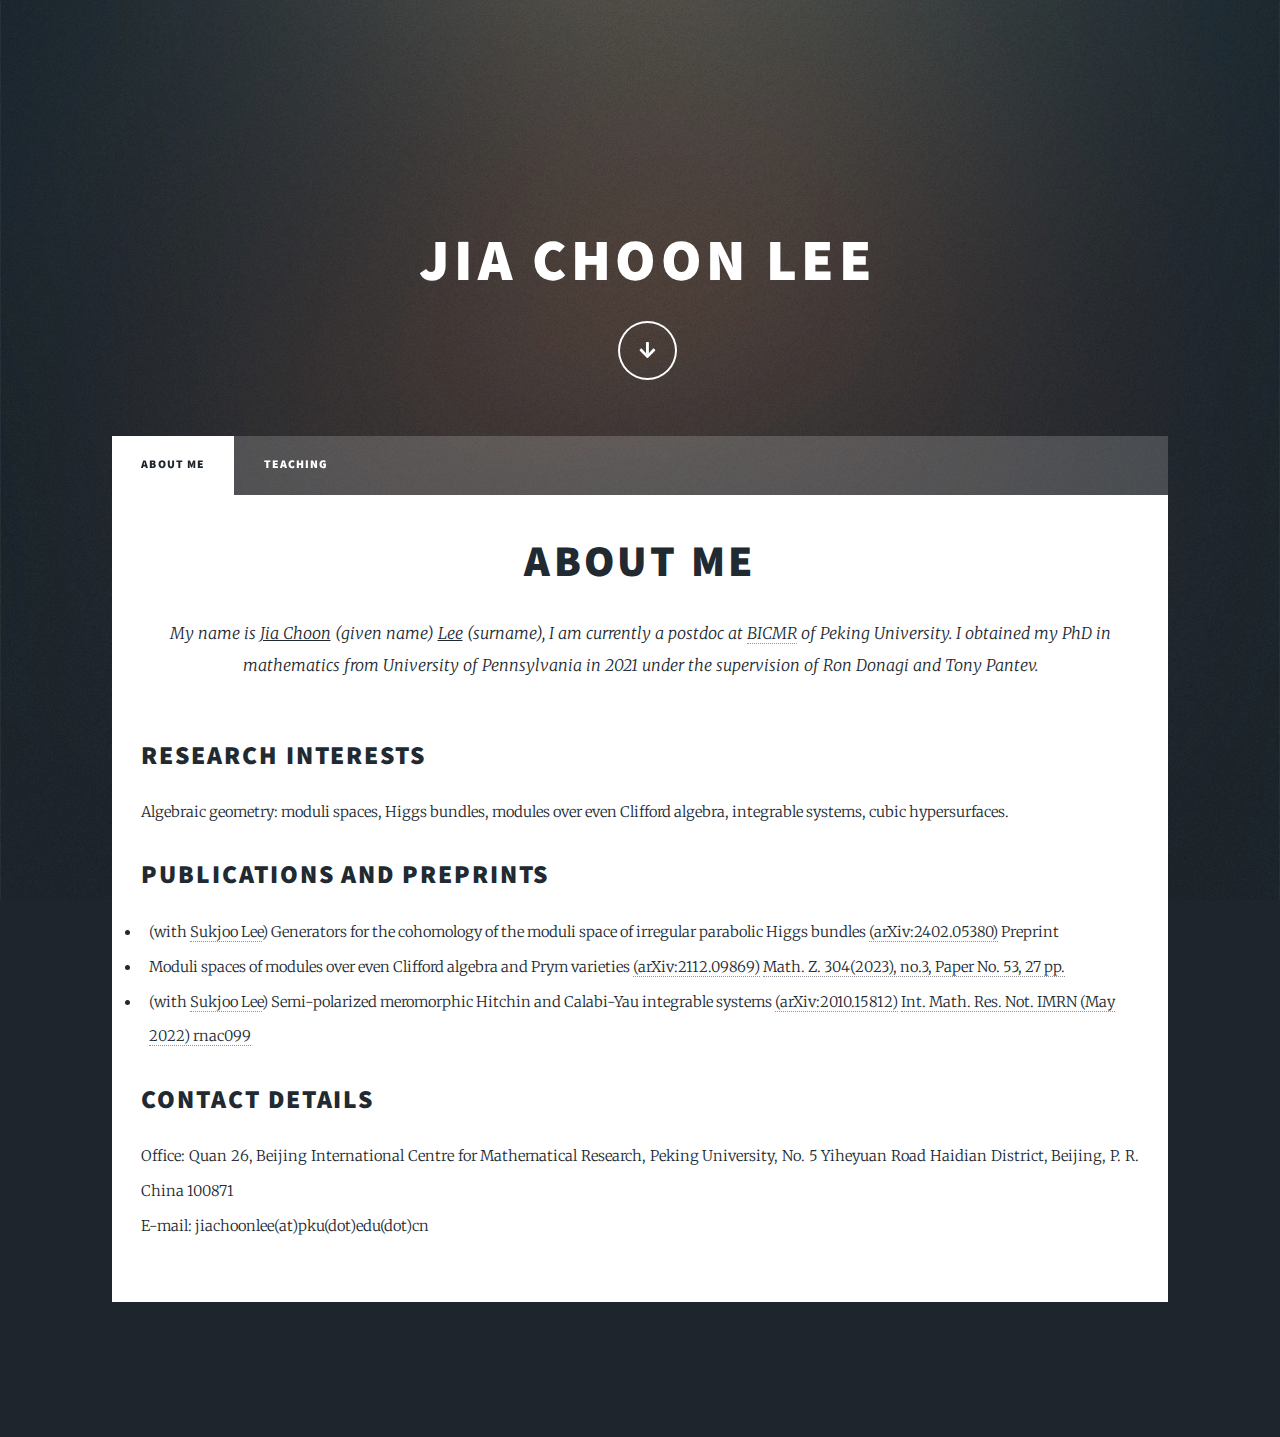
==== index.html @ 82afd606 "Update index.html" ====
<!DOCTYPE HTML>
<!--
	Massively by HTML5 UP
	html5up.net | @ajlkn
	Free for personal and commercial use under the CCA 3.0 license (html5up.net/license)
-->
<html>
	<head>
		<title>Jia Choon Lee</title>
		<meta charset="utf-8" />
		<meta name="viewport" content="width=device-width, initial-scale=1, user-scalable=no" />
		<link rel="stylesheet" href="assets/css/main.css" />
		<noscript><link rel="stylesheet" href="assets/css/noscript.css" /></noscript>
	</head>
	<body class="is-preload">

		<!-- Wrapper -->
			<div id="wrapper" class="fade-in">

				<!-- Intro -->
					<div id="intro">
						<h1>
						Jia Choon Lee</h1>
						
						<ul class="actions">
							<li><a href="#header" class="button icon solid solo fa-arrow-down scrolly">Continue</a></li>
						</ul>
					</div>

		

				<!-- Nav -->
					<nav id="nav">
						<ul class="links">
							<li class="active"><a href="index.html">About Me</a></li>
							<li><a href="teaching.html">Teaching</a></li>
							
						<!-- 
						
						</ul>
						<ul class="icons">
							<li><a href="#" class="icon brands fa-twitter"><span class="label">Twitter</span></a></li>
							<li><a href="#" class="icon brands fa-facebook-f"><span class="label">Facebook</span></a></li>
							<li><a href="#" class="icon brands fa-instagram"><span class="label">Instagram</span></a></li>
							<li><a href="#" class="icon brands fa-github"><span class="label">GitHub</span></a></li>
						</ul>
					-->
					</nav>

				<!-- Main -->
					<div id="main">

						<!-- Post -->
						<section class="post">
							<header class="major">
								<h1>About Me<br />
								</h1>
								<p>My name is <u>Jia Choon</u> (given name) <u>Lee</u> (surname), I am currently a postdoc at <a href="https://bicmr.pku.edu.cn" target="_blank">BICMR</a> of Peking University.
									 I obtained my PhD in mathematics from University of Pennsylvania in 2021 under the supervision of Ron Donagi and Tony Pantev. 
									
									</p>
							
								</header>

                <!-- Text stuff -->
                <h2>Research Interests</h2>
                <p>Algebraic geometry: moduli spaces, Higgs bundles, modules over even Clifford algebra, integrable systems, cubic hypersurfaces. </p> 


				<!-- Lists -->
				<h2>Publications and preprints </h2>
				<div class="row">
				<ul>
				<li>(with <a href="https://sites.google.com/view/sukjoolee/home?authuser=0" target="_blank">Sukjoo Lee</a>) Generators for the cohomology of the moduli space of irregular parabolic Higgs bundles <a href="https://arxiv.org/abs/2402.05380" target="_blank">(arXiv:2402.05380)</a> Preprint </li>
				<li>Moduli spaces of modules over even Clifford algebra and Prym varieties <a href="https://arxiv.org/abs/2112.09869" target="_blank">(arXiv:2112.09869)</a> <a href="https://link.springer.com/article/10.1007/s00209-023-03310-w"target="_blank"> Math. Z. 304(2023), no.3, Paper No. 53, 27 pp.</a></li>
				<li>(with <a href="https://sites.google.com/view/sukjoolee/home?authuser=0" target="_blank">Sukjoo Lee</a>) Semi-polarized meromorphic Hitchin and Calabi-Yau integrable systems <a href="https://arxiv.org/abs/2010.15812" target="_blank">(arXiv:2010.15812)</a> <a href="https://academic.oup.com/imrn/advance-article/doi/10.1093/imrn/rnac099/6585761?login=false" target="_blank">Int. Math. Res. Not. IMRN (May 2022) rnac099</a></li>
               
				</ul>											
				
				<!-- Text stuff -->
                <h2>Contact Details</h2>
				<p>
				Office: Quan 26, Beijing International Centre for Mathematical Research, Peking University, No. 5 Yiheyuan Road Haidian District, Beijing, P. R. China 100871
				<br>E-mail: jiachoonlee(at)pku(dot)edu(dot)cn
			</p>
				
									
				               
			
        
						

				</section>

		</div>

				
				<!-- Copyright -->
					<div id="copyright">
						<ul><li></li>
					</div>

			</div>				
		

		<!-- Scripts -->
			<script src="assets/js/jquery.min.js"></script>
			<script src="assets/js/jquery.scrollex.min.js"></script>
			<script src="assets/js/jquery.scrolly.min.js"></script>
			<script src="assets/js/browser.min.js"></script>
			<script src="assets/js/breakpoints.min.js"></script>
			<script src="assets/js/util.js"></script>
			<script src="assets/js/main.js"></script>

	</body>
</html>
---- assets/css/main.css ----
@import url(fontawesome-all.min.css);
@import url("https://fonts.googleapis.com/css?family=Merriweather:300,700,300italic,700italic|Source+Sans+Pro:900");

/*
	Massively by HTML5 UP
	html5up.net | @ajlkn
	Free for personal and commercial use under the CCA 3.0 license (html5up.net/license)
*/

html, body, div, span, applet, object,
iframe, h1, h2, h3, h4, h5, h6, p, blockquote,
pre, a, abbr, acronym, address, big, cite,
code, del, dfn, em, img, ins, kbd, q, s, samp,
small, strike, strong, sub, sup, tt, var, b,
u, i, center, dl, dt, dd, ol, ul, li, fieldset,
form, label, legend, table, caption, tbody,
tfoot, thead, tr, th, td, article, aside,
canvas, details, embed, figure, figcaption,
footer, header, hgroup, menu, nav, output, ruby,
section, summary, time, mark, audio, video {
	margin: 0;
	padding: 0;
	border: 0;
	font-size: 100%;
	font: inherit;
	vertical-align: baseline;}

article, aside, details, figcaption, figure,
footer, header, hgroup, menu, nav, section {
	display: block;}

body {
	line-height: 1;
}

ol, ul {
	list-style: none;
}

blockquote, q {
	quotes: none;
}

	blockquote:before, blockquote:after, q:before, q:after {
		content: '';
		content: none;
	}

table {
	border-collapse: collapse;
	border-spacing: 0;
}

body {
	-webkit-text-size-adjust: none;
}

mark {
	background-color: transparent;
	color: inherit;
}

input::-moz-focus-inner {
	border: 0;
	padding: 0;
}

input, select, textarea {
	-moz-appearance: none;
	-webkit-appearance: none;
	-ms-appearance: none;
	appearance: none;
}

/* Basic */

	@-ms-viewport {
		width: device-width;
	}

	body {
		-ms-overflow-style: scrollbar;
	}

	@media screen and (max-width: 480px) {

		html, body {
			min-width: 320px;
		}

	}

	html {
		box-sizing: border-box;
	}

	*, *:before, *:after {
		box-sizing: inherit;
	}

	body {
		background-color: #1e252d;
	}

		body.is-preload *, body.is-preload *:before, body.is-preload *:after {
			-moz-animation: none !important;
			-webkit-animation: none !important;
			-ms-animation: none !important;
			animation: none !important;
			-moz-transition: none !important;
			-webkit-transition: none !important;
			-ms-transition: none !important;
			transition: none !important;
		}

/* Type */

	html {
		font-size: 16pt;
	}

		@media screen and (max-width: 1680px) {

			html {
				font-size: 12pt;
			}

		}

		@media screen and (max-width: 1280px) {

			html {
				font-size: 11pt;
			}

		}

		@media screen and (max-width: 360px) {

			html {
				font-size: 10pt;
			}

		}

	body {
		color: #212931;
	}

	body, input, select, textarea {
		font-family: "Merriweather", Georgia, serif;
		font-weight: 300;
		font-size: 1rem;
		line-height: 2.375;
	}

	a {
		-moz-transition: color 0.2s ease-in-out, background-color 0.2s ease-in-out, border-color 0.2s ease-in-out, box-shadow 0.2s ease-in-out;
		-webkit-transition: color 0.2s ease-in-out, background-color 0.2s ease-in-out, border-color 0.2s ease-in-out, box-shadow 0.2s ease-in-out;
		-ms-transition: color 0.2s ease-in-out, background-color 0.2s ease-in-out, border-color 0.2s ease-in-out, box-shadow 0.2s ease-in-out;
		transition: color 0.2s ease-in-out, background-color 0.2s ease-in-out, border-color 0.2s ease-in-out, box-shadow 0.2s ease-in-out;
		border-bottom: dotted 1px;
		text-decoration: none;
	}

		a:hover {
			border-bottom-color: transparent;
		}

	strong, b {
		font-weight: 600;
	}

	em, i {
		font-style: italic;
	}

	p {
		text-align: justify;
		margin: 0 0 2rem 0;
	}

	h1, h2, h3, h4, h5, h6 {
		font-family: "Source Sans Pro", Helvetica, sans-serif;
		font-weight: 900;
		line-height: 1.5;
		letter-spacing: 0.075em;
		text-transform: uppercase;
		margin: 0 0 1rem 0;
	}

		h1 a, h2 a, h3 a, h4 a, h5 a, h6 a {
			border-bottom: 0;
			color: inherit;
			text-decoration: none;
		}

	h1 {
		font-size: 3rem;
		line-height: 1.1;
		margin: 0 0 2rem 0;
	}

	h2 {
		font-size: 1.75rem;
		line-height: 1.3;
		margin: 0 0 1.5rem 0;
	}

	h3 {
		font-size: 1.25rem;
		margin: 0 0 1.5rem 0;
	}

	h4 {
		font-size: 1rem;
	}

	h5 {
		font-size: 0.9rem;
	}

	h6 {
		font-size: 0.8rem;
	}

	sub {
		font-size: 0.8rem;
		position: relative;
		top: 0.5rem;
	}

	sup {
		font-size: 0.8rem;
		position: relative;
		top: -0.5rem;
	}

	blockquote {
		border-left: solid 4px;
		font-style: italic;
		margin: 0 0 2rem 0;
		padding: 0.5rem 0 0.5rem 2rem;
	}

	code {
		border: solid 2px;
		font-family: "Courier New", monospace;
		font-size: 0.9rem;
		margin: 0 0.25rem;
		padding: 0.25rem 0.65rem;
	}

	pre {
		-webkit-overflow-scrolling: touch;
		font-family: "Courier New", monospace;
		font-size: 0.9rem;
		margin: 0 0 2rem 0;
	}

		pre code {
			display: block;
			line-height: 1.75;
			padding: 1rem 1.5rem;
			overflow-x: auto;
		}

	hr {
		border: 0;
		border-bottom: solid 2px;
		margin: 3rem 0;
	}

		hr.major {
			margin: 5rem 0;
		}

	.align-left {
		text-align: left;
	}

	.align-center {
		text-align: center;
	}

	.align-right {
		text-align: right;
	}

	input, select, textarea {
		color: #212931;
	}

	a {
		color: #212931;
		border-bottom-color: rgba(33, 41, 49, 0.5);
	}

		a:hover {
			border-bottom-color: transparent;
			color: #18bfef !important;
		}

	strong, b {
		color: #212931;
	}

	h1, h2, h3, h4, h5, h6 {
		color: #212931;
	}

	blockquote {
		border-left-color: #eeeeee;
	}

	code {
		background: rgba(220, 220, 220, 0.25);
		border-color: #eeeeee;
	}

	hr {
		border-bottom-color: #eeeeee;
	}

/* Row */

	.row {
		display: flex;
		flex-wrap: wrap;
		box-sizing: border-box;
		align-items: stretch;
	}

		.row > * {
			box-sizing: border-box;
		}

		.row.gtr-uniform > * > :last-child {
			margin-bottom: 0;
		}

		.row.aln-left {
			justify-content: flex-start;
		}

		.row.aln-center {
			justify-content: center;
		}

		.row.aln-right {
			justify-content: flex-end;
		}

		.row.aln-top {
			align-items: flex-start;
		}

		.row.aln-middle {
			align-items: center;
		}

		.row.aln-bottom {
			align-items: flex-end;
		}

		.row > .imp {
			order: -1;
		}

		.row > .col-1 {
			width: 8.33333%;
		}

		.row > .off-1 {
			margin-left: 8.33333%;
		}

		.row > .col-2 {
			width: 16.66667%;
		}

		.row > .off-2 {
			margin-left: 16.66667%;
		}

		.row > .col-3 {
			width: 25%;
		}

		.row > .off-3 {
			margin-left: 25%;
		}

		.row > .col-4 {
			width: 33.33333%;
		}

		.row > .off-4 {
			margin-left: 33.33333%;
		}

		.row > .col-5 {
			width: 41.66667%;
		}

		.row > .off-5 {
			margin-left: 41.66667%;
		}

		.row > .col-6 {
			width: 50%;
		}

		.row > .off-6 {
			margin-left: 50%;
		}

		.row > .col-7 {
			width: 58.33333%;
		}

		.row > .off-7 {
			margin-left: 58.33333%;
		}

		.row > .col-8 {
			width: 66.66667%;
		}

		.row > .off-8 {
			margin-left: 66.66667%;
		}

		.row > .col-9 {
			width: 75%;
		}

		.row > .off-9 {
			margin-left: 75%;
		}

		.row > .col-10 {
			width: 83.33333%;
		}

		.row > .off-10 {
			margin-left: 83.33333%;
		}

		.row > .col-11 {
			width: 91.66667%;
		}

		.row > .off-11 {
			margin-left: 91.66667%;
		}

		.row > .col-12 {
			width: 100%;
		}

		.row > .off-12 {
			margin-left: 100%;
		}

		.row.gtr-0 {
			margin-top: 0;
			margin-left: 0rem;
		}

			.row.gtr-0 > * {
				padding: 0 0 0 0rem;
			}

			.row.gtr-0.gtr-uniform {
				margin-top: 0rem;
			}

				.row.gtr-0.gtr-uniform > * {
					padding-top: 0rem;
				}

		.row.gtr-25 {
			margin-top: 0;
			margin-left: -0.375rem;
		}

			.row.gtr-25 > * {
				padding: 0 0 0 0.375rem;
			}

			.row.gtr-25.gtr-uniform {
				margin-top: -0.375rem;
			}

				.row.gtr-25.gtr-uniform > * {
					padding-top: 0.375rem;
				}

		.row.gtr-50 {
			margin-top: 0;
			margin-left: -0.75rem;
		}

			.row.gtr-50 > * {
				padding: 0 0 0 0.75rem;
			}

			.row.gtr-50.gtr-uniform {
				margin-top: -0.75rem;
			}

				.row.gtr-50.gtr-uniform > * {
					padding-top: 0.75rem;
				}

		.row {
			margin-top: 0;
			margin-left: -1.5rem;
		}

			.row > * {
				padding: 0 0 0 1.5rem;
			}

			.row.gtr-uniform {
				margin-top: -1.5rem;
			}

				.row.gtr-uniform > * {
					padding-top: 1.5rem;
				}

		.row.gtr-150 {
			margin-top: 0;
			margin-left: -2.25rem;
		}

			.row.gtr-150 > * {
				padding: 0 0 0 2.25rem;
			}

			.row.gtr-150.gtr-uniform {
				margin-top: -2.25rem;
			}

				.row.gtr-150.gtr-uniform > * {
					padding-top: 2.25rem;
				}

		.row.gtr-200 {
			margin-top: 0;
			margin-left: -3rem;
		}

			.row.gtr-200 > * {
				padding: 0 0 0 3rem;
			}

			.row.gtr-200.gtr-uniform {
				margin-top: -3rem;
			}

				.row.gtr-200.gtr-uniform > * {
					padding-top: 3rem;
				}

		@media screen and (max-width: 1680px) {

			.row {
				display: flex;
				flex-wrap: wrap;
				box-sizing: border-box;
				align-items: stretch;
			}

				.row > * {
					box-sizing: border-box;
				}

				.row.gtr-uniform > * > :last-child {
					margin-bottom: 0;
				}

				.row.aln-left {
					justify-content: flex-start;
				}

				.row.aln-center {
					justify-content: center;
				}

				.row.aln-right {
					justify-content: flex-end;
				}

				.row.aln-top {
					align-items: flex-start;
				}

				.row.aln-middle {
					align-items: center;
				}

				.row.aln-bottom {
					align-items: flex-end;
				}

				.row > .imp-xlarge {
					order: -1;
				}

				.row > .col-1-xlarge {
					width: 8.33333%;
				}

				.row > .off-1-xlarge {
					margin-left: 8.33333%;
				}

				.row > .col-2-xlarge {
					width: 16.66667%;
				}

				.row > .off-2-xlarge {
					margin-left: 16.66667%;
				}

				.row > .col-3-xlarge {
					width: 25%;
				}

				.row > .off-3-xlarge {
					margin-left: 25%;
				}

				.row > .col-4-xlarge {
					width: 33.33333%;
				}

				.row > .off-4-xlarge {
					margin-left: 33.33333%;
				}

				.row > .col-5-xlarge {
					width: 41.66667%;
				}

				.row > .off-5-xlarge {
					margin-left: 41.66667%;
				}

				.row > .col-6-xlarge {
					width: 50%;
				}

				.row > .off-6-xlarge {
					margin-left: 50%;
				}

				.row > .col-7-xlarge {
					width: 58.33333%;
				}

				.row > .off-7-xlarge {
					margin-left: 58.33333%;
				}

				.row > .col-8-xlarge {
					width: 66.66667%;
				}

				.row > .off-8-xlarge {
					margin-left: 66.66667%;
				}

				.row > .col-9-xlarge {
					width: 75%;
				}

				.row > .off-9-xlarge {
					margin-left: 75%;
				}

				.row > .col-10-xlarge {
					width: 83.33333%;
				}

				.row > .off-10-xlarge {
					margin-left: 83.33333%;
				}

				.row > .col-11-xlarge {
					width: 91.66667%;
				}

				.row > .off-11-xlarge {
					margin-left: 91.66667%;
				}

				.row > .col-12-xlarge {
					width: 100%;
				}

				.row > .off-12-xlarge {
					margin-left: 100%;
				}

				.row.gtr-0 {
					margin-top: 0;
					margin-left: 0rem;
				}

					.row.gtr-0 > * {
						padding: 0 0 0 0rem;
					}

					.row.gtr-0.gtr-uniform {
						margin-top: 0rem;
					}

						.row.gtr-0.gtr-uniform > * {
							padding-top: 0rem;
						}

				.row.gtr-25 {
					margin-top: 0;
					margin-left: -0.375rem;
				}

					.row.gtr-25 > * {
						padding: 0 0 0 0.375rem;
					}

					.row.gtr-25.gtr-uniform {
						margin-top: -0.375rem;
					}

						.row.gtr-25.gtr-uniform > * {
							padding-top: 0.375rem;
						}

				.row.gtr-50 {
					margin-top: 0;
					margin-left: -0.75rem;
				}

					.row.gtr-50 > * {
						padding: 0 0 0 0.75rem;
					}

					.row.gtr-50.gtr-uniform {
						margin-top: -0.75rem;
					}

						.row.gtr-50.gtr-uniform > * {
							padding-top: 0.75rem;
						}

				.row {
					margin-top: 0;
					margin-left: -1.5rem;
				}

					.row > * {
						padding: 0 0 0 1.5rem;
					}

					.row.gtr-uniform {
						margin-top: -1.5rem;
					}

						.row.gtr-uniform > * {
							padding-top: 1.5rem;
						}

				.row.gtr-150 {
					margin-top: 0;
					margin-left: -2.25rem;
				}

					.row.gtr-150 > * {
						padding: 0 0 0 2.25rem;
					}

					.row.gtr-150.gtr-uniform {
						margin-top: -2.25rem;
					}

						.row.gtr-150.gtr-uniform > * {
							padding-top: 2.25rem;
						}

				.row.gtr-200 {
					margin-top: 0;
					margin-left: -3rem;
				}

					.row.gtr-200 > * {
						padding: 0 0 0 3rem;
					}

					.row.gtr-200.gtr-uniform {
						margin-top: -3rem;
					}

						.row.gtr-200.gtr-uniform > * {
							padding-top: 3rem;
						}

		}

		@media screen and (max-width: 1280px) {

			.row {
				display: flex;
				flex-wrap: wrap;
				box-sizing: border-box;
				align-items: stretch;
			}

				.row > * {
					box-sizing: border-box;
				}

				.row.gtr-uniform > * > :last-child {
					margin-bottom: 0;
				}

				.row.aln-left {
					justify-content: flex-start;
				}

				.row.aln-center {
					justify-content: center;
				}

				.row.aln-right {
					justify-content: flex-end;
				}

				.row.aln-top {
					align-items: flex-start;
				}

				.row.aln-middle {
					align-items: center;
				}

				.row.aln-bottom {
					align-items: flex-end;
				}

				.row > .imp-large {
					order: -1;
				}

				.row > .col-1-large {
					width: 8.33333%;
				}

				.row > .off-1-large {
					margin-left: 8.33333%;
				}

				.row > .col-2-large {
					width: 16.66667%;
				}

				.row > .off-2-large {
					margin-left: 16.66667%;
				}

				.row > .col-3-large {
					width: 25%;
				}

				.row > .off-3-large {
					margin-left: 25%;
				}

				.row > .col-4-large {
					width: 33.33333%;
				}

				.row > .off-4-large {
					margin-left: 33.33333%;
				}

				.row > .col-5-large {
					width: 41.66667%;
				}

				.row > .off-5-large {
					margin-left: 41.66667%;
				}

				.row > .col-6-large {
					width: 50%;
				}

				.row > .off-6-large {
					margin-left: 50%;
				}

				.row > .col-7-large {
					width: 58.33333%;
				}

				.row > .off-7-large {
					margin-left: 58.33333%;
				}

				.row > .col-8-large {
					width: 66.66667%;
				}

				.row > .off-8-large {
					margin-left: 66.66667%;
				}

				.row > .col-9-large {
					width: 75%;
				}

				.row > .off-9-large {
					margin-left: 75%;
				}

				.row > .col-10-large {
					width: 83.33333%;
				}

				.row > .off-10-large {
					margin-left: 83.33333%;
				}

				.row > .col-11-large {
					width: 91.66667%;
				}

				.row > .off-11-large {
					margin-left: 91.66667%;
				}

				.row > .col-12-large {
					width: 100%;
				}

				.row > .off-12-large {
					margin-left: 100%;
				}

				.row.gtr-0 {
					margin-top: 0;
					margin-left: 0rem;
				}

					.row.gtr-0 > * {
						padding: 0 0 0 0rem;
					}

					.row.gtr-0.gtr-uniform {
						margin-top: 0rem;
					}

						.row.gtr-0.gtr-uniform > * {
							padding-top: 0rem;
						}

				.row.gtr-25 {
					margin-top: 0;
					margin-left: -0.375rem;
				}

					.row.gtr-25 > * {
						padding: 0 0 0 0.375rem;
					}

					.row.gtr-25.gtr-uniform {
						margin-top: -0.375rem;
					}

						.row.gtr-25.gtr-uniform > * {
							padding-top: 0.375rem;
						}

				.row.gtr-50 {
					margin-top: 0;
					margin-left: -0.75rem;
				}

					.row.gtr-50 > * {
						padding: 0 0 0 0.75rem;
					}

					.row.gtr-50.gtr-uniform {
						margin-top: -0.75rem;
					}

						.row.gtr-50.gtr-uniform > * {
							padding-top: 0.75rem;
						}

				.row {
					margin-top: 0;
					margin-left: -1.5rem;
				}

					.row > * {
						padding: 0 0 0 1.5rem;
					}

					.row.gtr-uniform {
						margin-top: -1.5rem;
					}

						.row.gtr-uniform > * {
							padding-top: 1.5rem;
						}

				.row.gtr-150 {
					margin-top: 0;
					margin-left: -2.25rem;
				}

					.row.gtr-150 > * {
						padding: 0 0 0 2.25rem;
					}

					.row.gtr-150.gtr-uniform {
						margin-top: -2.25rem;
					}

						.row.gtr-150.gtr-uniform > * {
							padding-top: 2.25rem;
						}

				.row.gtr-200 {
					margin-top: 0;
					margin-left: -3rem;
				}

					.row.gtr-200 > * {
						padding: 0 0 0 3rem;
					}

					.row.gtr-200.gtr-uniform {
						margin-top: -3rem;
					}

						.row.gtr-200.gtr-uniform > * {
							padding-top: 3rem;
						}

		}

		@media screen and (max-width: 980px) {

			.row {
				display: flex;
				flex-wrap: wrap;
				box-sizing: border-box;
				align-items: stretch;
			}

				.row > * {
					box-sizing: border-box;
				}

				.row.gtr-uniform > * > :last-child {
					margin-bottom: 0;
				}

				.row.aln-left {
					justify-content: flex-start;
				}

				.row.aln-center {
					justify-content: center;
				}

				.row.aln-right {
					justify-content: flex-end;
				}

				.row.aln-top {
					align-items: flex-start;
				}

				.row.aln-middle {
					align-items: center;
				}

				.row.aln-bottom {
					align-items: flex-end;
				}

				.row > .imp-medium {
					order: -1;
				}

				.row > .col-1-medium {
					width: 8.33333%;
				}

				.row > .off-1-medium {
					margin-left: 8.33333%;
				}

				.row > .col-2-medium {
					width: 16.66667%;
				}

				.row > .off-2-medium {
					margin-left: 16.66667%;
				}

				.row > .col-3-medium {
					width: 25%;
				}

				.row > .off-3-medium {
					margin-left: 25%;
				}

				.row > .col-4-medium {
					width: 33.33333%;
				}

				.row > .off-4-medium {
					margin-left: 33.33333%;
				}

				.row > .col-5-medium {
					width: 41.66667%;
				}

				.row > .off-5-medium {
					margin-left: 41.66667%;
				}

				.row > .col-6-medium {
					width: 50%;
				}

				.row > .off-6-medium {
					margin-left: 50%;
				}

				.row > .col-7-medium {
					width: 58.33333%;
				}

				.row > .off-7-medium {
					margin-left: 58.33333%;
				}

				.row > .col-8-medium {
					width: 66.66667%;
				}

				.row > .off-8-medium {
					margin-left: 66.66667%;
				}

				.row > .col-9-medium {
					width: 75%;
				}

				.row > .off-9-medium {
					margin-left: 75%;
				}

				.row > .col-10-medium {
					width: 83.33333%;
				}

				.row > .off-10-medium {
					margin-left: 83.33333%;
				}

				.row > .col-11-medium {
					width: 91.66667%;
				}

				.row > .off-11-medium {
					margin-left: 91.66667%;
				}

				.row > .col-12-medium {
					width: 100%;
				}

				.row > .off-12-medium {
					margin-left: 100%;
				}

				.row.gtr-0 {
					margin-top: 0;
					margin-left: 0rem;
				}

					.row.gtr-0 > * {
						padding: 0 0 0 0rem;
					}

					.row.gtr-0.gtr-uniform {
						margin-top: 0rem;
					}

						.row.gtr-0.gtr-uniform > * {
							padding-top: 0rem;
						}

				.row.gtr-25 {
					margin-top: 0;
					margin-left: -0.375rem;
				}

					.row.gtr-25 > * {
						padding: 0 0 0 0.375rem;
					}

					.row.gtr-25.gtr-uniform {
						margin-top: -0.375rem;
					}

						.row.gtr-25.gtr-uniform > * {
							padding-top: 0.375rem;
						}

				.row.gtr-50 {
					margin-top: 0;
					margin-left: -0.75rem;
				}

					.row.gtr-50 > * {
						padding: 0 0 0 0.75rem;
					}

					.row.gtr-50.gtr-uniform {
						margin-top: -0.75rem;
					}

						.row.gtr-50.gtr-uniform > * {
							padding-top: 0.75rem;
						}

				.row {
					margin-top: 0;
					margin-left: -1.5rem;
				}

					.row > * {
						padding: 0 0 0 1.5rem;
					}

					.row.gtr-uniform {
						margin-top: -1.5rem;
					}

						.row.gtr-uniform > * {
							padding-top: 1.5rem;
						}

				.row.gtr-150 {
					margin-top: 0;
					margin-left: -2.25rem;
				}

					.row.gtr-150 > * {
						padding: 0 0 0 2.25rem;
					}

					.row.gtr-150.gtr-uniform {
						margin-top: -2.25rem;
					}

						.row.gtr-150.gtr-uniform > * {
							padding-top: 2.25rem;
						}

				.row.gtr-200 {
					margin-top: 0;
					margin-left: -3rem;
				}

					.row.gtr-200 > * {
						padding: 0 0 0 3rem;
					}

					.row.gtr-200.gtr-uniform {
						margin-top: -3rem;
					}

						.row.gtr-200.gtr-uniform > * {
							padding-top: 3rem;
						}

		}

		@media screen and (max-width: 736px) {

			.row {
				display: flex;
				flex-wrap: wrap;
				box-sizing: border-box;
				align-items: stretch;
			}

				.row > * {
					box-sizing: border-box;
				}

				.row.gtr-uniform > * > :last-child {
					margin-bottom: 0;
				}

				.row.aln-left {
					justify-content: flex-start;
				}

				.row.aln-center {
					justify-content: center;
				}

				.row.aln-right {
					justify-content: flex-end;
				}

				.row.aln-top {
					align-items: flex-start;
				}

				.row.aln-middle {
					align-items: center;
				}

				.row.aln-bottom {
					align-items: flex-end;
				}

				.row > .imp-small {
					order: -1;
				}

				.row > .col-1-small {
					width: 8.33333%;
				}

				.row > .off-1-small {
					margin-left: 8.33333%;
				}

				.row > .col-2-small {
					width: 16.66667%;
				}

				.row > .off-2-small {
					margin-left: 16.66667%;
				}

				.row > .col-3-small {
					width: 25%;
				}

				.row > .off-3-small {
					margin-left: 25%;
				}

				.row > .col-4-small {
					width: 33.33333%;
				}

				.row > .off-4-small {
					margin-left: 33.33333%;
				}

				.row > .col-5-small {
					width: 41.66667%;
				}

				.row > .off-5-small {
					margin-left: 41.66667%;
				}

				.row > .col-6-small {
					width: 50%;
				}

				.row > .off-6-small {
					margin-left: 50%;
				}

				.row > .col-7-small {
					width: 58.33333%;
				}

				.row > .off-7-small {
					margin-left: 58.33333%;
				}

				.row > .col-8-small {
					width: 66.66667%;
				}

				.row > .off-8-small {
					margin-left: 66.66667%;
				}

				.row > .col-9-small {
					width: 75%;
				}

				.row > .off-9-small {
					margin-left: 75%;
				}

				.row > .col-10-small {
					width: 83.33333%;
				}

				.row > .off-10-small {
					margin-left: 83.33333%;
				}

				.row > .col-11-small {
					width: 91.66667%;
				}

				.row > .off-11-small {
					margin-left: 91.66667%;
				}

				.row > .col-12-small {
					width: 100%;
				}

				.row > .off-12-small {
					margin-left: 100%;
				}

				.row.gtr-0 {
					margin-top: 0;
					margin-left: 0rem;
				}

					.row.gtr-0 > * {
						padding: 0 0 0 0rem;
					}

					.row.gtr-0.gtr-uniform {
						margin-top: 0rem;
					}

						.row.gtr-0.gtr-uniform > * {
							padding-top: 0rem;
						}

				.row.gtr-25 {
					margin-top: 0;
					margin-left: -0.375rem;
				}

					.row.gtr-25 > * {
						padding: 0 0 0 0.375rem;
					}

					.row.gtr-25.gtr-uniform {
						margin-top: -0.375rem;
					}

						.row.gtr-25.gtr-uniform > * {
							padding-top: 0.375rem;
						}

				.row.gtr-50 {
					margin-top: 0;
					margin-left: -0.75rem;
				}

					.row.gtr-50 > * {
						padding: 0 0 0 0.75rem;
					}

					.row.gtr-50.gtr-uniform {
						margin-top: -0.75rem;
					}

						.row.gtr-50.gtr-uniform > * {
							padding-top: 0.75rem;
						}

				.row {
					margin-top: 0;
					margin-left: -1.5rem;
				}

					.row > * {
						padding: 0 0 0 1.5rem;
					}

					.row.gtr-uniform {
						margin-top: -1.5rem;
					}

						.row.gtr-uniform > * {
							padding-top: 1.5rem;
						}

				.row.gtr-150 {
					margin-top: 0;
					margin-left: -2.25rem;
				}

					.row.gtr-150 > * {
						padding: 0 0 0 2.25rem;
					}

					.row.gtr-150.gtr-uniform {
						margin-top: -2.25rem;
					}

						.row.gtr-150.gtr-uniform > * {
							padding-top: 2.25rem;
						}

				.row.gtr-200 {
					margin-top: 0;
					margin-left: -3rem;
				}

					.row.gtr-200 > * {
						padding: 0 0 0 3rem;
					}

					.row.gtr-200.gtr-uniform {
						margin-top: -3rem;
					}

						.row.gtr-200.gtr-uniform > * {
							padding-top: 3rem;
						}

		}

		@media screen and (max-width: 480px) {

			.row {
				display: flex;
				flex-wrap: wrap;
				box-sizing: border-box;
				align-items: stretch;
			}

				.row > * {
					box-sizing: border-box;
				}

				.row.gtr-uniform > * > :last-child {
					margin-bottom: 0;
				}

				.row.aln-left {
					justify-content: flex-start;
				}

				.row.aln-center {
					justify-content: center;
				}

				.row.aln-right {
					justify-content: flex-end;
				}

				.row.aln-top {
					align-items: flex-start;
				}

				.row.aln-middle {
					align-items: center;
				}

				.row.aln-bottom {
					align-items: flex-end;
				}

				.row > .imp-xsmall {
					order: -1;
				}

				.row > .col-1-xsmall {
					width: 8.33333%;
				}

				.row > .off-1-xsmall {
					margin-left: 8.33333%;
				}

				.row > .col-2-xsmall {
					width: 16.66667%;
				}

				.row > .off-2-xsmall {
					margin-left: 16.66667%;
				}

				.row > .col-3-xsmall {
					width: 25%;
				}

				.row > .off-3-xsmall {
					margin-left: 25%;
				}

				.row > .col-4-xsmall {
					width: 33.33333%;
				}

				.row > .off-4-xsmall {
					margin-left: 33.33333%;
				}

				.row > .col-5-xsmall {
					width: 41.66667%;
				}

				.row > .off-5-xsmall {
					margin-left: 41.66667%;
				}

				.row > .col-6-xsmall {
					width: 50%;
				}

				.row > .off-6-xsmall {
					margin-left: 50%;
				}

				.row > .col-7-xsmall {
					width: 58.33333%;
				}

				.row > .off-7-xsmall {
					margin-left: 58.33333%;
				}

				.row > .col-8-xsmall {
					width: 66.66667%;
				}

				.row > .off-8-xsmall {
					margin-left: 66.66667%;
				}

				.row > .col-9-xsmall {
					width: 75%;
				}

				.row > .off-9-xsmall {
					margin-left: 75%;
				}

				.row > .col-10-xsmall {
					width: 83.33333%;
				}

				.row > .off-10-xsmall {
					margin-left: 83.33333%;
				}

				.row > .col-11-xsmall {
					width: 91.66667%;
				}

				.row > .off-11-xsmall {
					margin-left: 91.66667%;
				}

				.row > .col-12-xsmall {
					width: 100%;
				}

				.row > .off-12-xsmall {
					margin-left: 100%;
				}

				.row.gtr-0 {
					margin-top: 0;
					margin-left: 0rem;
				}

					.row.gtr-0 > * {
						padding: 0 0 0 0rem;
					}

					.row.gtr-0.gtr-uniform {
						margin-top: 0rem;
					}

						.row.gtr-0.gtr-uniform > * {
							padding-top: 0rem;
						}

				.row.gtr-25 {
					margin-top: 0;
					margin-left: -0.375rem;
				}

					.row.gtr-25 > * {
						padding: 0 0 0 0.375rem;
					}

					.row.gtr-25.gtr-uniform {
						margin-top: -0.375rem;
					}

						.row.gtr-25.gtr-uniform > * {
							padding-top: 0.375rem;
						}

				.row.gtr-50 {
					margin-top: 0;
					margin-left: -0.75rem;
				}

					.row.gtr-50 > * {
						padding: 0 0 0 0.75rem;
					}

					.row.gtr-50.gtr-uniform {
						margin-top: -0.75rem;
					}

						.row.gtr-50.gtr-uniform > * {
							padding-top: 0.75rem;
						}

				.row {
					margin-top: 0;
					margin-left: -1.5rem;
				}

					.row > * {
						padding: 0 0 0 1.5rem;
					}

					.row.gtr-uniform {
						margin-top: -1.5rem;
					}

						.row.gtr-uniform > * {
							padding-top: 1.5rem;
						}

				.row.gtr-150 {
					margin-top: 0;
					margin-left: -2.25rem;
				}

					.row.gtr-150 > * {
						padding: 0 0 0 2.25rem;
					}

					.row.gtr-150.gtr-uniform {
						margin-top: -2.25rem;
					}

						.row.gtr-150.gtr-uniform > * {
							padding-top: 2.25rem;
						}

				.row.gtr-200 {
					margin-top: 0;
					margin-left: -3rem;
				}

					.row.gtr-200 > * {
						padding: 0 0 0 3rem;
					}

					.row.gtr-200.gtr-uniform {
						margin-top: -3rem;
					}

						.row.gtr-200.gtr-uniform > * {
							padding-top: 3rem;
						}

		}

		@media screen and (max-width: 360px) {

			.row {
				display: flex;
				flex-wrap: wrap;
				box-sizing: border-box;
				align-items: stretch;
			}

				.row > * {
					box-sizing: border-box;
				}

				.row.gtr-uniform > * > :last-child {
					margin-bottom: 0;
				}

				.row.aln-left {
					justify-content: flex-start;
				}

				.row.aln-center {
					justify-content: center;
				}

				.row.aln-right {
					justify-content: flex-end;
				}

				.row.aln-top {
					align-items: flex-start;
				}

				.row.aln-middle {
					align-items: center;
				}

				.row.aln-bottom {
					align-items: flex-end;
				}

				.row > .imp-xxsmall {
					order: -1;
				}

				.row > .col-1-xxsmall {
					width: 8.33333%;
				}

				.row > .off-1-xxsmall {
					margin-left: 8.33333%;
				}

				.row > .col-2-xxsmall {
					width: 16.66667%;
				}

				.row > .off-2-xxsmall {
					margin-left: 16.66667%;
				}

				.row > .col-3-xxsmall {
					width: 25%;
				}

				.row > .off-3-xxsmall {
					margin-left: 25%;
				}

				.row > .col-4-xxsmall {
					width: 33.33333%;
				}

				.row > .off-4-xxsmall {
					margin-left: 33.33333%;
				}

				.row > .col-5-xxsmall {
					width: 41.66667%;
				}

				.row > .off-5-xxsmall {
					margin-left: 41.66667%;
				}

				.row > .col-6-xxsmall {
					width: 50%;
				}

				.row > .off-6-xxsmall {
					margin-left: 50%;
				}

				.row > .col-7-xxsmall {
					width: 58.33333%;
				}

				.row > .off-7-xxsmall {
					margin-left: 58.33333%;
				}

				.row > .col-8-xxsmall {
					width: 66.66667%;
				}

				.row > .off-8-xxsmall {
					margin-left: 66.66667%;
				}

				.row > .col-9-xxsmall {
					width: 75%;
				}

				.row > .off-9-xxsmall {
					margin-left: 75%;
				}

				.row > .col-10-xxsmall {
					width: 83.33333%;
				}

				.row > .off-10-xxsmall {
					margin-left: 83.33333%;
				}

				.row > .col-11-xxsmall {
					width: 91.66667%;
				}

				.row > .off-11-xxsmall {
					margin-left: 91.66667%;
				}

				.row > .col-12-xxsmall {
					width: 100%;
				}

				.row > .off-12-xxsmall {
					margin-left: 100%;
				}

				.row.gtr-0 {
					margin-top: 0;
					margin-left: 0rem;
				}

					.row.gtr-0 > * {
						padding: 0 0 0 0rem;
					}

					.row.gtr-0.gtr-uniform {
						margin-top: 0rem;
					}

						.row.gtr-0.gtr-uniform > * {
							padding-top: 0rem;
						}

				.row.gtr-25 {
					margin-top: 0;
					margin-left: -0.375rem;
				}

					.row.gtr-25 > * {
						padding: 0 0 0 0.375rem;
					}

					.row.gtr-25.gtr-uniform {
						margin-top: -0.375rem;
					}

						.row.gtr-25.gtr-uniform > * {
							padding-top: 0.375rem;
						}

				.row.gtr-50 {
					margin-top: 0;
					margin-left: -0.75rem;
				}

					.row.gtr-50 > * {
						padding: 0 0 0 0.75rem;
					}

					.row.gtr-50.gtr-uniform {
						margin-top: -0.75rem;
					}

						.row.gtr-50.gtr-uniform > * {
							padding-top: 0.75rem;
						}

				.row {
					margin-top: 0;
					margin-left: -1.5rem;
				}

					.row > * {
						padding: 0 0 0 1.5rem;
					}

					.row.gtr-uniform {
						margin-top: -1.5rem;
					}

						.row.gtr-uniform > * {
							padding-top: 1.5rem;
						}

				.row.gtr-150 {
					margin-top: 0;
					margin-left: -2.25rem;
				}

					.row.gtr-150 > * {
						padding: 0 0 0 2.25rem;
					}

					.row.gtr-150.gtr-uniform {
						margin-top: -2.25rem;
					}

						.row.gtr-150.gtr-uniform > * {
							padding-top: 2.25rem;
						}

				.row.gtr-200 {
					margin-top: 0;
					margin-left: -3rem;
				}

					.row.gtr-200 > * {
						padding: 0 0 0 3rem;
					}

					.row.gtr-200.gtr-uniform {
						margin-top: -3rem;
					}

						.row.gtr-200.gtr-uniform > * {
							padding-top: 3rem;
						}

		}

/* Box */

	.box {
		border: solid 2px;
		margin-bottom: 2rem;
		padding: 1.5rem;
	}

		.box > :last-child,
		.box > :last-child > :last-child,
		.box > :last-child > :last-child > :last-child {
			margin-bottom: 0;
		}

		.box.alt {
			border: 0;
			border-radius: 0;
			padding: 0;
		}

	.box {
		border-color: #eeeeee;
	}

/* Button */

	input[type="submit"],
	input[type="reset"],
	input[type="button"],
	button,
	.button {
		-moz-appearance: none;
		-webkit-appearance: none;
		-ms-appearance: none;
		appearance: none;
		-moz-transition: background-color 0.2s ease-in-out, box-shadow 0.2s ease-in-out, color 0.2s ease-in-out;
		-webkit-transition: background-color 0.2s ease-in-out, box-shadow 0.2s ease-in-out, color 0.2s ease-in-out;
		-ms-transition: background-color 0.2s ease-in-out, box-shadow 0.2s ease-in-out, color 0.2s ease-in-out;
		transition: background-color 0.2s ease-in-out, box-shadow 0.2s ease-in-out, color 0.2s ease-in-out;
		border: 0;
		border-radius: 0;
		cursor: pointer;
		display: inline-block;
		font-family: "Source Sans Pro", Helvetica, sans-serif;
		font-size: 0.8rem;
		font-weight: 900;
		letter-spacing: 0.075em;
		height: 3rem;
		line-height: 3rem;
		padding: 0 2rem;
		text-align: center;
		text-decoration: none;
		text-transform: uppercase;
		white-space: nowrap;
	}

		input[type="submit"].icon:before,
		input[type="reset"].icon:before,
		input[type="button"].icon:before,
		button.icon:before,
		.button.icon:before {
			margin-right: 0.5rem;
		}

		input[type="submit"].icon.solo,
		input[type="reset"].icon.solo,
		input[type="button"].icon.solo,
		button.icon.solo,
		.button.icon.solo {
			position: relative;
			width: 4rem;
			height: 4rem;
			line-height: 4rem;
			border-radius: 4rem;
			text-indent: 4rem;
			overflow: hidden;
			padding: 0;
			white-space: nowrap;
		}

			input[type="submit"].icon.solo:before,
			input[type="reset"].icon.solo:before,
			input[type="button"].icon.solo:before,
			button.icon.solo:before,
			.button.icon.solo:before {
				position: absolute;
				display: block;
				top: 0;
				left: 0;
				width: inherit;
				height: inherit;
				line-height: inherit;
				font-size: 1.25rem;
				margin-right: 0;
				text-align: center;
				text-indent: 0;
			}

		input[type="submit"].fit,
		input[type="reset"].fit,
		input[type="button"].fit,
		button.fit,
		.button.fit {
			width: 100%;
		}

		input[type="submit"].small,
		input[type="reset"].small,
		input[type="button"].small,
		button.small,
		.button.small {
			font-size: 0.7rem;
			height: 2.5rem;
			line-height: 2.5rem;
			padding: 0 1.5rem;
		}

		input[type="submit"].large,
		input[type="reset"].large,
		input[type="button"].large,
		button.large,
		.button.large {
			font-size: 0.9rem;
			height: 3.5rem;
			line-height: 3.5rem;
			padding: 0 2.75rem;
		}

		@media screen and (max-width: 980px) {

			input[type="submit"],
			input[type="reset"],
			input[type="button"],
			button,
			.button {
				font-size: 0.9rem;
				height: 3.25rem;
				line-height: 3.25rem;
			}

				input[type="submit"].large,
				input[type="reset"].large,
				input[type="button"].large,
				button.large,
				.button.large {
					font-size: 1rem;
					height: 3.75rem;
					line-height: 3.75rem;
				}

		}

		input[type="submit"].disabled, input[type="submit"]:disabled,
		input[type="reset"].disabled,
		input[type="reset"]:disabled,
		input[type="button"].disabled,
		input[type="button"]:disabled,
		button.disabled,
		button:disabled,
		.button.disabled,
		.button:disabled {
			pointer-events: none;
			opacity: 0.25;
		}

	input[type="submit"],
	input[type="reset"],
	input[type="button"],
	button,
	.button {
		background-color: transparent;
		box-shadow: inset 0 0 0 2px #212931;
		color: #212931 !important;
	}

		input[type="submit"]:hover,
		input[type="reset"]:hover,
		input[type="button"]:hover,
		button:hover,
		.button:hover {
			box-shadow: inset 0 0 0 2px #18bfef;
			color: #18bfef !important;
		}

		input[type="submit"].primary,
		input[type="reset"].primary,
		input[type="button"].primary,
		button.primary,
		.button.primary {
			background-color: #212931;
			box-shadow: none;
			color: #ffffff !important;
		}

			input[type="submit"].primary:hover,
			input[type="reset"].primary:hover,
			input[type="button"].primary:hover,
			button.primary:hover,
			.button.primary:hover {
				background-color: #18bfef;
			}

/* Form */

	form {
		margin: 0 0 2rem 0;
	}

		form > :last-child {
			margin-bottom: 0;
		}

		form > .fields {
			display: -moz-flex;
			display: -webkit-flex;
			display: -ms-flex;
			display: flex;
			-moz-flex-wrap: wrap;
			-webkit-flex-wrap: wrap;
			-ms-flex-wrap: wrap;
			flex-wrap: wrap;
			width: calc(100% + 3rem);
			margin: -1.5rem 0 2rem -1.5rem;
		}

			form > .fields > .field {
				-moz-flex-grow: 0;
				-webkit-flex-grow: 0;
				-ms-flex-grow: 0;
				flex-grow: 0;
				-moz-flex-shrink: 0;
				-webkit-flex-shrink: 0;
				-ms-flex-shrink: 0;
				flex-shrink: 0;
				padding: 1.5rem 0 0 1.5rem;
				width: calc(100% - 1.5rem);
			}

				form > .fields > .field.half {
					width: calc(50% - 0.75rem);
				}

				form > .fields > .field.third {
					width: calc(100%/3 - 0.5rem);
				}

				form > .fields > .field.quarter {
					width: calc(25% - 0.375rem);
				}

		@media screen and (max-width: 480px) {

			form > .fields {
				width: calc(100% + 3rem);
				margin: -1.5rem 0 2rem -1.5rem;
			}

				form > .fields > .field {
					padding: 1.5rem 0 0 1.5rem;
					width: calc(100% - 1.5rem);
				}

					form > .fields > .field.half {
						width: calc(100% - 1.5rem);
					}

					form > .fields > .field.third {
						width: calc(100% - 1.5rem);
					}

					form > .fields > .field.quarter {
						width: calc(100% - 1.5rem);
					}

		}

	label {
		display: block;
		font-family: "Source Sans Pro", Helvetica, sans-serif;
		font-weight: 900;
		line-height: 1.5;
		letter-spacing: 0.075em;
		font-size: 0.8rem;
		text-transform: uppercase;
		margin: 0 0 0.75rem 0;
	}

		@media screen and (max-width: 980px) {

			label {
				font-size: 0.9rem;
			}

		}

	input[type="text"],
	input[type="password"],
	input[type="email"],
	select,
	textarea {
		-moz-appearance: none;
		-webkit-appearance: none;
		-ms-appearance: none;
		appearance: none;
		background: transparent;
		border-radius: 0;
		border: solid 2px;
		color: inherit;
		display: block;
		outline: 0;
		padding: 0 1rem;
		text-decoration: none;
		width: 100%;
	}

		input[type="text"]:invalid,
		input[type="password"]:invalid,
		input[type="email"]:invalid,
		select:invalid,
		textarea:invalid {
			box-shadow: none;
		}

	select {
		background-size: 1.25rem;
		background-repeat: no-repeat;
		background-position: calc(100% - 1rem) center;
		height: 3rem;
		padding-right: 3rem;
		text-overflow: ellipsis;
	}

		select:focus::-ms-value {
			background-color: transparent;
		}

		select::-ms-expand {
			display: none;
		}

	input[type="text"],
	input[type="password"],
	input[type="email"],
	select {
		height: 3rem;
	}

	textarea {
		padding: 0.75rem 1rem;
	}

	input[type="checkbox"],
	input[type="radio"] {
		-moz-appearance: none;
		-webkit-appearance: none;
		-ms-appearance: none;
		appearance: none;
		display: block;
		float: left;
		margin-right: -2rem;
		opacity: 0;
		width: 1rem;
		z-index: -1;
	}

		input[type="checkbox"] + label,
		input[type="radio"] + label {
			text-decoration: none;
			cursor: pointer;
			display: inline-block;
			font-size: 1rem;
			letter-spacing: 0;
			font-family: "Merriweather", Georgia, serif;
			text-transform: none;
			font-weight: 300;
			padding-left: 2.8rem;
			padding-right: 1rem;
			position: relative;
		}

			input[type="checkbox"] + label:before,
			input[type="radio"] + label:before {
				-moz-osx-font-smoothing: grayscale;
				-webkit-font-smoothing: antialiased;
				display: inline-block;
				font-style: normal;
				font-variant: normal;
				text-rendering: auto;
				line-height: 1;
				text-transform: none !important;
				font-family: 'Font Awesome 5 Free';
				font-weight: 900;
			}

			input[type="checkbox"] + label:before,
			input[type="radio"] + label:before {
				border-radius: 0;
				border: solid 2px;
				content: '';
				display: inline-block;
				font-size: 0.8rem;
				height: 1.8rem;
				left: 0;
				line-height: 1.65rem;
				position: absolute;
				text-align: center;
				top: -0.125rem;
				width: 1.8rem;
			}

		input[type="checkbox"]:checked + label:before,
		input[type="radio"]:checked + label:before {
			content: '\f00c';
		}

	input[type="checkbox"] + label:before {
		border-radius: 0;
	}

	input[type="radio"] + label:before {
		border-radius: 100%;
	}

	::-webkit-input-placeholder {
		opacity: 1.0;
	}

	:-moz-placeholder {
		opacity: 1.0;
	}

	::-moz-placeholder {
		opacity: 1.0;
	}

	:-ms-input-placeholder {
		opacity: 1.0;
	}

	label {
		color: #212931;
	}

	input[type="text"],
	input[type="password"],
	input[type="email"],
	select,
	textarea {
		border-color: #eeeeee;
	}

		input[type="text"]:focus,
		input[type="password"]:focus,
		input[type="email"]:focus,
		select:focus,
		textarea:focus {
			border-color: #18bfef;
		}

	select {
		background-image: url("data:image/svg+xml;charset=utf8,%3Csvg xmlns='http://www.w3.org/2000/svg' width='40' height='40' preserveAspectRatio='none' viewBox='0 0 40 40'%3E%3Cpath d='M9.4,12.3l10.4,10.4l10.4-10.4c0.2-0.2,0.5-0.4,0.9-0.4c0.3,0,0.6,0.1,0.9,0.4l3.3,3.3c0.2,0.2,0.4,0.5,0.4,0.9 c0,0.4-0.1,0.6-0.4,0.9L20.7,31.9c-0.2,0.2-0.5,0.4-0.9,0.4c-0.3,0-0.6-0.1-0.9-0.4L4.3,17.3c-0.2-0.2-0.4-0.5-0.4-0.9 c0-0.4,0.1-0.6,0.4-0.9l3.3-3.3c0.2-0.2,0.5-0.4,0.9-0.4S9.1,12.1,9.4,12.3z' fill='%23eeeeee' /%3E%3C/svg%3E");
	}

		select option {
			background-color: #ffffff;
			color: #212931;
		}

	.select-wrapper:before {
		color: #eeeeee;
	}

	input[type="checkbox"] + label,
	input[type="radio"] + label {
		color: #212931;
	}

		input[type="checkbox"] + label:before,
		input[type="radio"] + label:before {
			border-color: #eeeeee;
		}

	input[type="checkbox"]:checked + label:before,
	input[type="radio"]:checked + label:before {
		background-color: #212931;
		border-color: #212931;
		color: #ffffff;
	}

	input[type="checkbox"]:focus + label:before,
	input[type="radio"]:focus + label:before {
		border-color: #18bfef;
	}

	::-webkit-input-placeholder {
		color: #909498 !important;
	}

	:-moz-placeholder {
		color: #909498 !important;
	}

	::-moz-placeholder {
		color: #909498 !important;
	}

	:-ms-input-placeholder {
		color: #909498 !important;
	}

	.formerize-placeholder {
		color: #909498 !important;
	}

/* Icon */

	.icon {
		text-decoration: none;
		border-bottom: none;
		position: relative;
	}

		.icon:before {
			-moz-osx-font-smoothing: grayscale;
			-webkit-font-smoothing: antialiased;
			display: inline-block;
			font-style: normal;
			font-variant: normal;
			text-rendering: auto;
			line-height: 1;
			text-transform: none !important;
			font-family: 'Font Awesome 5 Free';
			font-weight: 400;
		}

		.icon > .label {
			display: none;
		}

		.icon:before {
			line-height: inherit;
		}

		.icon.solid:before {
			font-weight: 900;
		}

		.icon.brands:before {
			font-family: 'Font Awesome 5 Brands';
		}

/* Image */

	.image {
		border: 0;
		display: inline-block;
		position: relative;
	}

		.image img {
			display: block;
		}

		.image.left, .image.right {
			max-width: 40%;
		}

			.image.left img, .image.right img {
				width: 100%;
			}

		.image.left {
			float: left;
			margin: 0 2rem 2rem 0;
			top: 0.75rem;
		}

		.image.right {
			float: right;
			margin: 0 0 2rem 2rem;
			top: 0.75rem;
		}

		.image.fit {
			display: block;
			margin: 2.5rem 0;
			width: 100%;
		}

			.image.fit:first-child {
				margin-top: 0;
			}

			.image.fit img {
				width: 100%;
			}

		.image.main {
			display: block;
			margin: 4rem 0;
			width: 100%;
		}

			.image.main:first-child {
				margin-top: 0;
			}

			.image.main img {
				width: 100%;
			}

		@media screen and (max-width: 736px) {

			.image.fit {
				margin: 2rem 0;
			}

			.image.main {
				margin: 2rem 0;
			}

		}

	a.image {
		overflow: hidden;
	}

		a.image img {
			-moz-transition: -moz-transform 0.2s ease-out;
			-webkit-transition: -webkit-transform 0.2s ease-out;
			-ms-transition: -ms-transform 0.2s ease-out;
			transition: transform 0.2s ease-out;
		}

		a.image:hover img {
			-moz-transform: scale(1.05);
			-webkit-transform: scale(1.05);
			-ms-transform: scale(1.05);
			transform: scale(1.05);
		}

/* Actions */

	ul.actions {
		display: -moz-flex;
		display: -webkit-flex;
		display: -ms-flex;
		display: flex;
		cursor: default;
		list-style: none;
		margin-left: -1rem;
		padding-left: 0;
	}

		ul.actions li {
			padding: 0 0 0 1rem;
			vertical-align: middle;
		}

		ul.actions.special {
			-moz-justify-content: center;
			-webkit-justify-content: center;
			-ms-justify-content: center;
			justify-content: center;
			width: 100%;
			margin-left: 0;
		}

			ul.actions.special li:first-child {
				padding-left: 0;
			}

		ul.actions.stacked {
			-moz-flex-direction: column;
			-webkit-flex-direction: column;
			-ms-flex-direction: column;
			flex-direction: column;
			margin-left: 0;
		}

			ul.actions.stacked li {
				padding: 1.3rem 0 0 0;
			}

				ul.actions.stacked li:first-child {
					padding-top: 0;
				}

		ul.actions.fit {
			width: calc(100% + 1rem);
		}

			ul.actions.fit li {
				-moz-flex-grow: 1;
				-webkit-flex-grow: 1;
				-ms-flex-grow: 1;
				flex-grow: 1;
				-moz-flex-shrink: 1;
				-webkit-flex-shrink: 1;
				-ms-flex-shrink: 1;
				flex-shrink: 1;
				width: 100%;
			}

				ul.actions.fit li > * {
					width: 100%;
				}

			ul.actions.fit.stacked {
				width: 100%;
			}

		@media screen and (max-width: 480px) {

			ul.actions:not(.fixed) {
				-moz-flex-direction: column;
				-webkit-flex-direction: column;
				-ms-flex-direction: column;
				flex-direction: column;
				margin-left: 0;
				width: 100% !important;
			}

				ul.actions:not(.fixed) li {
					-moz-flex-grow: 1;
					-webkit-flex-grow: 1;
					-ms-flex-grow: 1;
					flex-grow: 1;
					-moz-flex-shrink: 1;
					-webkit-flex-shrink: 1;
					-ms-flex-shrink: 1;
					flex-shrink: 1;
					padding: 1rem 0 0 0;
					text-align: center;
					width: 100%;
				}

					ul.actions:not(.fixed) li > * {
						width: 100%;
					}

					ul.actions:not(.fixed) li:first-child {
						padding-top: 0;
					}

					ul.actions:not(.fixed) li input[type="submit"],
					ul.actions:not(.fixed) li input[type="reset"],
					ul.actions:not(.fixed) li input[type="button"],
					ul.actions:not(.fixed) li button,
					ul.actions:not(.fixed) li .button {
						width: 100%;
					}

						ul.actions:not(.fixed) li input[type="submit"].icon:before,
						ul.actions:not(.fixed) li input[type="reset"].icon:before,
						ul.actions:not(.fixed) li input[type="button"].icon:before,
						ul.actions:not(.fixed) li button.icon:before,
						ul.actions:not(.fixed) li .button.icon:before {
							margin-left: -0.5rem;
						}

		}

/* Icons */

	ul.icons {
		cursor: default;
		list-style: none;
		padding-left: 0;
	}

		ul.icons li {
			display: inline-block;
			padding: 0 0.5rem 0 0;
			vertical-align: middle;
		}

			ul.icons li:last-child {
				padding-right: 0;
			}

			ul.icons li .icon:before {
				width: 2.25rem;
				height: 2.25rem;
				line-height: 2.25rem;
				display: inline-block;
				text-align: center;
				border-radius: 100%;
				font-size: 1.25rem;
			}

		ul.icons.alt li .icon:before {
			-moz-transition: color 0.2s ease-in-out, background-color 0.2s ease-in-out, border-color 0.2s ease-in-out, box-shadow 0.2s ease-in-out;
			-webkit-transition: color 0.2s ease-in-out, background-color 0.2s ease-in-out, border-color 0.2s ease-in-out, box-shadow 0.2s ease-in-out;
			-ms-transition: color 0.2s ease-in-out, background-color 0.2s ease-in-out, border-color 0.2s ease-in-out, box-shadow 0.2s ease-in-out;
			transition: color 0.2s ease-in-out, background-color 0.2s ease-in-out, border-color 0.2s ease-in-out, box-shadow 0.2s ease-in-out;
			font-size: 1rem;
		}

/* List */

	ol {
		list-style: decimal;
		margin: 0 0 2rem 0;
		padding-left: 1.25rem;
	}

		ol li {
			padding-left: 0.25rem;
		}

	ul {
		list-style: disc;
		margin: 0 0 2rem 0;
		padding-left: 1rem;
	}

		ul li {
			padding-left: 0.5rem;
		}

		ul.divided {
			list-style: none;
			padding-left: 0;
		}

			ul.divided li {
				border-top: solid 1px;
				padding: 0.5rem 0;
			}

				ul.divided li:first-child {
					border-top: 0;
					padding-top: 0;
				}

	dl {
		margin: 0 0 2rem 0;
	}

		dl dt {
			display: block;
			font-weight: 600;
			margin: 0 0 1rem 0;
		}

		dl dd {
			margin-left: 2rem;
		}

	ul.divided li {
		border-top-color: #eeeeee;
	}

	ul.icons li a.icon:hover:before {
		color: #18bfef;
	}

	ul.icons.alt li .icon:before {
		box-shadow: inset 0 0 0 2px #eeeeee;
	}

	ul.icons.alt li a.icon:hover:before {
		box-shadow: inset 0 0 0 2px #18bfef;
	}

/* Section/Article */

	section.special, article.special {
		text-align: center;
	}

	header {
		cursor: default;
	}

		header > .date {
			display: block;
			font-size: 0.8rem;
			height: 1;
			margin: 0 0 1rem 0;
			position: relative;
		}

		header > p {
			font-style: italic;
		}

		header > h1 + p {
			font-size: 1.1rem;
			margin-top: -0.5rem;
			line-height: 2;
		}

		header > h2 + p {
			font-size: 1rem;
			margin-top: -0.75rem;
		}

		header > h3 + p {
			font-size: 0.9rem;
			margin-top: -0.75rem;
		}

		header > h4 + p {
			font-size: 0.8rem;
			margin-top: -0.75rem;
		}

		header.major {
			margin: 0 0 4rem 0;
			text-align: center;
		}

			header.major > :last-child {
				margin-bottom: 0;
			}

			header.major > p {
				margin-top: 0;
				text-align: center;
			}

			header.major > .date {
				font-size: 1rem;
				margin: 0 0 4rem 0;
			}

				header.major > .date:before, header.major > .date:after {
					content: '';
					display: block;
					position: absolute;
					top: 50%;
					width: calc(50% - 6rem);
					border-top: solid 2px;
				}

				header.major > .date:before {
					left: 0;
				}

				header.major > .date:after {
					right: 0;
				}

		@media screen and (max-width: 980px) {

			header br {
				display: none;
			}

		}

		@media screen and (max-width: 736px) {

			header.major {
				margin: 0 0 2rem 0;
			}

		}

	header.major .date:before, header.major .date:after {
		border-top-color: #eeeeee;
	}

/* Table */

	.table-wrapper {
		-webkit-overflow-scrolling: touch;
		overflow-x: auto;
	}

	table {
		margin: 0 0 2rem 0;
		width: 100%;
	}

		table tbody tr {
			border: solid 1px;
			border-left: 0;
			border-right: 0;
		}

		table td {
			padding: 0.75rem 0.75rem;
		}

		table th {
			font-family: "Source Sans Pro", Helvetica, sans-serif;
			font-size: 0.8rem;
			font-weight: 900;
			letter-spacing: 0.075em;
			line-height: 1.5;
			padding: 0 0.75rem 0.75rem 0.75rem;
			text-align: left;
			text-transform: uppercase;
		}

			@media screen and (max-width: 980px) {

				table th {
					font-size: 0.9rem;
				}

			}

		table thead {
			border-bottom: solid 2px;
		}

		table tfoot {
			border-top: solid 2px;
		}

		table.alt {
			border-collapse: separate;
		}

			table.alt tbody tr td {
				border: solid 1px;
				border-left-width: 0;
				border-top-width: 0;
			}

				table.alt tbody tr td:first-child {
					border-left-width: 1px;
				}

			table.alt tbody tr:first-child td {
				border-top-width: 1px;
			}

			table.alt thead {
				border-bottom: 0;
			}

			table.alt tfoot {
				border-top: 0;
			}

	table tbody tr {
		border-color: #eeeeee;
	}

		table tbody tr:nth-child(2n + 1) {
			background-color: rgba(220, 220, 220, 0.25);
		}

	table th {
		color: #212931;
	}

	table thead {
		border-bottom-color: #eeeeee;
	}

	table tfoot {
		border-top-color: #eeeeee;
	}

	table.alt tbody tr td {
		border-color: #eeeeee;
	}

/* Pagination */

	.pagination {
		display: -moz-inline-flex;
		display: -webkit-inline-flex;
		display: -ms-inline-flex;
		display: inline-flex;
		-moz-user-select: none;
		-webkit-user-select: none;
		-ms-user-select: none;
		user-select: none;
		cursor: default;
		list-style: none;
		margin: 0 0 2rem 2px;
		padding: 0;
	}

		.pagination a, .pagination span {
			-moz-transition: background-color 0.2s ease-in-out, border-color 0.2s ease-in-out, box-shadow 0.2s ease-in-out, color 0.2s ease-in-out;
			-webkit-transition: background-color 0.2s ease-in-out, border-color 0.2s ease-in-out, box-shadow 0.2s ease-in-out, color 0.2s ease-in-out;
			-ms-transition: background-color 0.2s ease-in-out, border-color 0.2s ease-in-out, box-shadow 0.2s ease-in-out, color 0.2s ease-in-out;
			transition: background-color 0.2s ease-in-out, border-color 0.2s ease-in-out, box-shadow 0.2s ease-in-out, color 0.2s ease-in-out;
			border: solid 2px;
			display: inline-block;
			font-family: "Source Sans Pro", Helvetica, sans-serif;
			font-size: 0.8rem;
			font-weight: 900;
			height: 3rem;
			letter-spacing: 0.075em;
			line-height: calc(3rem - 4px);
			margin-left: -2px;
			min-width: 3rem;
			position: relative;
			text-align: center;
			text-decoration: none;
			text-transform: uppercase;
		}

		.pagination .next, .pagination .previous {
			text-decoration: none;
			padding: 0 1.75rem;
		}

			.pagination .next:before, .pagination .previous:before {
				-moz-osx-font-smoothing: grayscale;
				-webkit-font-smoothing: antialiased;
				display: inline-block;
				font-style: normal;
				font-variant: normal;
				text-rendering: auto;
				line-height: 1;
				text-transform: none !important;
				font-family: 'Font Awesome 5 Free';
				font-weight: 900;
			}

			.pagination .next:before, .pagination .previous:before {
				display: inline-block;
				color: inherit !important;
				line-height: inherit;
			}

		.pagination .previous:before {
			content: '\f104';
			margin-right: 0.9375em;
		}

		.pagination .next:before {
			content: '\f105';
			float: right;
			margin-left: 0.9375em;
		}

		@media screen and (max-width: 980px) {

			.pagination a, .pagination span {
				font-size: 0.9rem;
			}

		}

		@media screen and (max-width: 480px) {

			.pagination .page, .pagination .extra {
				display: none;
			}

		}

	.pagination a, .pagination span {
		border-color: #eeeeee;
	}

	.pagination a {
		color: #212931 !important;
	}

		.pagination a:hover {
			color: #18bfef !important;
			border-color: #18bfef;
			z-index: 1;
		}

			.pagination a:hover + a,
			.pagination a:hover + span {
				border-left-color: #18bfef;
			}

		.pagination a.active {
			background-color: #eeeeee;
		}

	.pagination span {
		color: #eeeeee;
	}

/* Wrapper */

	#wrapper {
		-moz-transition: opacity 0.5s ease;
		-webkit-transition: opacity 0.5s ease;
		-ms-transition: opacity 0.5s ease;
		transition: opacity 0.5s ease;
		position: relative;
		z-index: 1;
		overflow: hidden;
	}

		#wrapper > .bg {
			position: absolute;
			top: 0;
			left: 0;
			width: 100%;
			height: 100%;
			background-color: #212931;
			background-image: url("../../images/overlay.png"), linear-gradient(0deg, rgba(0, 0, 0, 0.1), rgba(0, 0, 0, 0.1)), url("../../images/bg.jpg");
			background-size: auto,								auto,														100% auto;
			background-position: center,								center,														top center;
			background-repeat: repeat,								no-repeat,													no-repeat;
			background-attachment: scroll,								scroll,														scroll;
			z-index: -1;
		}

			#wrapper > .bg.fixed {
				position: fixed;
				width: 100vw;
				height: 100vh;
			}

		#wrapper.fade-in:before {
			pointer-events: none;
			-moz-transition: opacity 1s ease-in-out;
			-webkit-transition: opacity 1s ease-in-out;
			-ms-transition: opacity 1s ease-in-out;
			transition: opacity 1s ease-in-out;
			-moz-transition-delay: 0.75s;
			-webkit-transition-delay: 0.75s;
			-ms-transition-delay: 0.75s;
			transition-delay: 0.75s;
			background: #1e252d;
			content: '';
			display: block;
			height: 100%;
			left: 0;
			opacity: 0;
			position: fixed;
			top: 0;
			width: 100%;
		}

		body.is-preload #wrapper.fade-in:before {
			opacity: 1;
		}

		@media screen and (orientation: portrait) {

			#wrapper > .bg {
				background-size: auto,								auto,														auto 175%;
			}

		}

/* Intro */

	#intro {
		color: #ffffff;
		padding: 1rem 1rem 5rem 2rem ;
		-moz-align-items: center;
		-webkit-align-items: center;
		-ms-align-items: center;
		align-items: center;
		display: -moz-flex;
		display: -webkit-flex;
		display: -ms-flex;
		display: flex;
		-moz-flex-direction: column;
		-webkit-flex-direction: column;
		-ms-flex-direction: column;
		flex-direction: column;
		-moz-justify-content: -moz-flex-end;
		-webkit-justify-content: -webkit-flex-end;
		-ms-justify-content: -ms-flex-end;
		justify-content: flex-end;
		-moz-transition: opacity 1s ease, -moz-transform 1s ease;
		-webkit-transition: opacity 1s ease, -webkit-transform 1s ease;
		-ms-transition: opacity 1s ease, -ms-transform 1s ease;
		transition: opacity 1s ease, transform 1s ease;
		position: relative;
		cursor: default;
		text-align: center;
		z-index: 1;
		min-height: 55vh;
	}

		#intro input, #intro select, #intro textarea {
			color: #ffffff;
		}

		#intro a {
			color: #ffffff;
			border-bottom-color: rgba(255, 255, 255, 0.5);
		}

			#intro a:hover {
				border-bottom-color: transparent;
				color: #18bfef !important;
			}

		#intro strong, #intro b {
			color: #ffffff;
		}

		#intro h1, #intro h2, #intro h3, #intro h4, #intro h5, #intro h6 {
			color: #ffffff;
		}

		#intro blockquote {
			border-left-color: #ffffff;
		}

		#intro code {
			background: rgba(255, 255, 255, 0.075);
			border-color: #ffffff;
		}

		#intro hr {
			border-bottom-color: #ffffff;
		}

		#intro input[type="submit"],
		#intro input[type="reset"],
		#intro input[type="button"],
		#intro button,
		#intro .button {
			background-color: transparent;
			box-shadow: inset 0 0 0 2px #ffffff;
			color: #ffffff !important;
		}

			#intro input[type="submit"]:hover,
			#intro input[type="reset"]:hover,
			#intro input[type="button"]:hover,
			#intro button:hover,
			#intro .button:hover {
				box-shadow: inset 0 0 0 2px #18bfef;
				color: #18bfef !important;
			}

			#intro input[type="submit"].primary,
			#intro input[type="reset"].primary,
			#intro input[type="button"].primary,
			#intro button.primary,
			#intro .button.primary {
				background-color: #ffffff;
				box-shadow: none;
				color: #1e252d !important;
			}

				#intro input[type="submit"].primary:hover,
				#intro input[type="reset"].primary:hover,
				#intro input[type="button"].primary:hover,
				#intro button.primary:hover,
				#intro .button.primary:hover {
					background-color: #18bfef;
				}

		#intro h1 {
			font-size: 4rem;
			line-height: 1;
		}

		#intro p {
			font-size: 1.25rem;
			font-style: italic;
			margin-top: -0.25rem;
			text-align: center;
		}

		#intro + #header {
			margin-top: 10rem;
		}

			#intro + #header .logo {
				-moz-transform: translateY(1rem);
				-webkit-transform: translateY(1rem);
				-ms-transform: translateY(1rem);
				transform: translateY(1rem);
				opacity: 0;
				visibility: hidden;
			}

			/*
			#intro.hidden {
				pointer-events: none;
				-moz-transform: translateY(1rem);
				-webkit-transform: translateY(1rem);
				-ms-transform: translateY(1rem);
				transform: translateY(1rem);
				-moz-transition: opacity 0.5s ease, -moz-transform 0.5s ease, visibility 0.5s;
				-webkit-transition: opacity 0.5s ease, -webkit-transform 0.5s ease, visibility 0.5s;
				-ms-transition: opacity 0.5s ease, -ms-transform 0.5s ease, visibility 0.5s;
				transition: opacity 0.5s ease, transform 0.5s ease, visibility 0.5s;
				opacity: 0;
				visibility: hidden;
			}
	
				#intro.hidden + #header .logo {
					-moz-transform: translateY(0);
					-webkit-transform: translateY(0);
					-ms-transform: translateY(0);
					transform: translateY(0);
					opacity: 1;
					visibility: visible;
				}
		*/

		body.is-preload #intro {
			-moz-transform: translateY(2rem);
			-webkit-transform: translateY(2rem);
			-ms-transform: translateY(2rem);
			transform: translateY(2rem);
			opacity: 0;
		}

			body.is-preload #intro:not(.hidden) + #header + #nav {
				-moz-transform: translateY(4rem);
				-webkit-transform: translateY(4rem);
				-ms-transform: translateY(4rem);
				transform: translateY(4rem);
				opacity: 0;
			}

		@media screen and (max-width: 980px) {

			#intro {
				padding: 4rem 4rem 2rem 4rem ;
				min-height: 10vh;
			}

				#intro p br {
					display: none;
				}

				#intro + #header {
					margin-top: -14rem;
				}

		}

		@media screen and (max-width: 736px) {

			#intro {
				padding: 3rem 2rem 1rem 2rem ;
				min-height: 10vh;
			}

				#intro h1 {
					font-size: 3.25rem;
					line-height: 1.1;
					margin-bottom: 1rem;
				}

				#intro p {
					font-size: 1rem;
					margin-top: 0rem;
				}

				#intro .actions {
					display: none;
				}

		}

/* Header */

	#header {
		color: #ffffff;
		-moz-align-items: center;
		-webkit-align-items: center;
		-ms-align-items: center;
		align-items: center;
		display: -moz-flex;
		display: -webkit-flex;
		display: -ms-flex;
		display: flex;
		-moz-flex-direction: column;
		-webkit-flex-direction: column;
		-ms-flex-direction: column;
		flex-direction: column;
		-moz-justify-content: -moz-flex-end;
		-webkit-justify-content: -webkit-flex-end;
		-ms-justify-content: -ms-flex-end;
		justify-content: flex-end;
		pointer-events: none;
		-moz-user-select: none;
		-webkit-user-select: none;
		-ms-user-select: none;
		user-select: none;
		height: 20rem;
		padding-bottom: 8rem;
		position: relative;
		text-align: center;
		z-index: 2;
	}

		#header input, #header select, #header textarea {
			color: #ffffff;
		}

		#header a {
			color: #ffffff;
			border-bottom-color: rgba(255, 255, 255, 0.5);
		}

			#header a:hover {
				border-bottom-color: transparent;
				color: #18bfef !important;
			}

		#header strong, #header b {
			color: #ffffff;
		}

		#header h1, #header h2, #header h3, #header h4, #header h5, #header h6 {
			color: #ffffff;
		}

		#header blockquote {
			border-left-color: #ffffff;
		}

		#header code {
			background: rgba(255, 255, 255, 0.075);
			border-color: #ffffff;
		}

		#header hr {
			border-bottom-color: #ffffff;
		}

		#header .logo {
			-moz-transition: border-color 0.2s ease-in-out, color 0.2s ease-in-out, opacity 0.5s ease, -moz-transform 0.5s ease, visibility 0.5s;
			-webkit-transition: border-color 0.2s ease-in-out, color 0.2s ease-in-out, opacity 0.5s ease, -webkit-transform 0.5s ease, visibility 0.5s;
			-ms-transition: border-color 0.2s ease-in-out, color 0.2s ease-in-out, opacity 0.5s ease, -ms-transform 0.5s ease, visibility 0.5s;
			transition: border-color 0.2s ease-in-out, color 0.2s ease-in-out, opacity 0.5s ease, transform 0.5s ease, visibility 0.5s;
			pointer-events: auto;
			border-style: solid;
			border-color: #ffffff;
			border-width: 5px !important;
			font-family: "Source Sans Pro", Helvetica, sans-serif;
			font-size: 2.25rem;
			font-weight: 900;
			letter-spacing: 0.075em;
			line-height: 1;
			padding: 1rem 1.75rem;
			text-transform: uppercase;
			visibility: visible;
		}

			#header .logo:hover {
				border-color: #18bfef !important;
				color: #18bfef !important;
			}

		@media screen and (max-width: 980px) {

			#header {
				height: 14rem;
				padding-bottom: 4rem;
			}

		}

		@media screen and (max-width: 736px) {

			#header {
				padding-bottom: 3rem;
			}

				#header .logo {
					font-size: 1.75rem;
					border-width: 3px !important;
				}

		}

/* Nav */

	#nav {
		color: #ffffff;
		display: -moz-flex;
		display: -webkit-flex;
		display: -ms-flex;
		display: flex;
		-moz-transition: -moz-transform 1s ease, opacity 1s ease;
		-webkit-transition: -webkit-transform 1s ease, opacity 1s ease;
		-ms-transition: -ms-transform 1s ease, opacity 1s ease;
		transition: transform 1s ease, opacity 1s ease;
		background: rgba(255, 255, 255, 0.175);
		height: 4rem;
		line-height: 4rem;
		margin: -4rem auto 0 auto;
		overflow: hidden;
		padding: 0 2rem 0 0;
		position: relative;
		width: calc(100% - 4rem);
		max-width: 72rem;
		z-index: 2;
	}

		#nav ul.divided li {
			border-top-color: #ffffff;
		}

		#nav ul.icons li a.icon:hover:before {
			color: #18bfef;
		}

		#nav ul.icons.alt li .icon:before {
			box-shadow: inset 0 0 0 2px #ffffff;
		}

		#nav ul.icons.alt li a.icon:hover:before {
			box-shadow: inset 0 0 0 2px #18bfef;
		}

		#nav input, #nav select, #nav textarea {
			color: #ffffff;
		}

		#nav a {
			color: #ffffff;
			border-bottom-color: rgba(255, 255, 255, 0.5);
		}

			#nav a:hover {
				border-bottom-color: transparent;
				color: #18bfef !important;
			}

		#nav strong, #nav b {
			color: #ffffff;
		}

		#nav h1, #nav h2, #nav h3, #nav h4, #nav h5, #nav h6 {
			color: #ffffff;
		}

		#nav blockquote {
			border-left-color: #ffffff;
		}

		#nav code {
			background: rgba(255, 255, 255, 0.075);
			border-color: #ffffff;
		}

		#nav hr {
			border-bottom-color: #ffffff;
		}

		#nav ul.links {
			display: -moz-flex;
			display: -webkit-flex;
			display: -ms-flex;
			display: flex;
			-moz-flex-grow: 1;
			-webkit-flex-grow: 1;
			-ms-flex-grow: 1;
			flex-grow: 1;
			-moz-flex-shrink: 1;
			-webkit-flex-shrink: 1;
			-ms-flex-shrink: 1;
			flex-shrink: 1;
			font-family: "Source Sans Pro", Helvetica, sans-serif;
			font-weight: 900;
			letter-spacing: 0.075em;
			list-style: none;
			margin-bottom: 0;
			padding-left: 0;
			text-transform: uppercase;
		}

			#nav ul.links li {
				display: block;
				padding-left: 0;
			}

				#nav ul.links li a {
					-moz-transition: background-color 0.2s ease-in-out, color 0.2s ease-in-out;
					-webkit-transition: background-color 0.2s ease-in-out, color 0.2s ease-in-out;
					-ms-transition: background-color 0.2s ease-in-out, color 0.2s ease-in-out;
					transition: background-color 0.2s ease-in-out, color 0.2s ease-in-out;
					display: block;
					font-size: 0.8rem;
					outline: none;
					padding: 0 2rem;
				}

					#nav ul.links li a:hover {
						color: inherit !important;
						background-color: rgba(255, 255, 255, 0.1);
					}

				#nav ul.links li.active {
					background-color: #ffffff;
				}

					#nav ul.links li.active a {
						color: #1e252d;
					}

						#nav ul.links li.active a:hover {
							color: #18bfef !important;
						}

		#nav ul.icons {
			-moz-flex-grow: 0;
			-webkit-flex-grow: 0;
			-ms-flex-grow: 0;
			flex-grow: 0;
			-moz-flex-shrink: 0;
			-webkit-flex-shrink: 0;
			-ms-flex-shrink: 0;
			flex-shrink: 0;
			margin-bottom: 0;
		}

		@media screen and (max-width: 980px) {

			#nav {
				display: none;
			}

		}

/* Main */

	#main {
		background-color: #ffffff;
		position: relative;
		margin: 0 auto;
		width: calc(100% - 4rem);
		max-width: 72rem;
		z-index: 2;
	}

		#main > * {
			padding: 4rem 4rem 2rem 4rem ;
			border-top: solid 2px #eeeeee;
			margin: 0;
		}

			#main > *:first-child {
				border-top: 0;
			}

		#main > footer {
			text-align: center;
		}

		#main > .post {
			padding: 4rem 4rem 3rem 4rem ;
		}

			#main > .post header.major > .date {
				margin-top: -2rem;
			}

			#main > .post header.major > h1, #main > .post header.major h2 {
				font-size: 3rem;
				line-height: 1.1;
				margin: 0 0 2rem 0;
			}

			#main > .post.featured {
				text-align: center;
			}

			@media screen and (max-width: 1280px) {

				#main > .post {
					padding: 3rem 2rem 2rem 2rem ;
				}

			}

			@media screen and (max-width: 736px) {

				#main > .post {
					padding: 4rem 2rem 2rem 2rem ;
				}

					#main > .post header.major > .date {
						margin-top: -1rem;
						margin-bottom: 2rem;
					}

					#main > .post header.major > h1, #main > .post header.major h2 {
						font-size: 3rem;
						line-height: 1.2;
						margin: 0 0 1.5rem 0;
					}

			}

		#main > .posts {
			display: -moz-flex;
			display: -webkit-flex;
			display: -ms-flex;
			display: flex;
			-moz-flex-wrap: wrap;
			-webkit-flex-wrap: wrap;
			-ms-flex-wrap: wrap;
			flex-wrap: wrap;
			-moz-align-items: -moz-stretch;
			-webkit-align-items: -webkit-stretch;
			-ms-align-items: -ms-stretch;
			align-items: stretch;
			text-align: center;
			width: 100%;
			padding: 0;
		}

			#main > .posts > * {
				-moz-flex-shrink: 1;
				-webkit-flex-shrink: 1;
				-ms-flex-shrink: 1;
				flex-shrink: 1;
				-moz-flex-grow: 0;
				-webkit-flex-grow: 0;
				-ms-flex-grow: 0;
				flex-grow: 0;
			}

			#main > .posts > * {
				width: 50%;
			}

			#main > .posts > * {
				padding: 4rem;
				width: 50%;
			}

			#main > .posts > article {
				border-color: #eeeeee;
				border-left-width: 2px;
				border-style: solid;
				border-top-width: 2px;
				text-align: center;
			}

				#main > .posts > article > :last-child {
					margin-bottom: 0;
				}

				#main > .posts > article:nth-child(2n - 1) {
					border-left-width: 0;
				}

				#main > .posts > article:nth-child(-n + 2) {
					border-top-width: 0;
				}

			@media screen and (max-width: 980px) {

				#main > .posts > * {
					width: 50%;
				}

				#main > .posts > * {
					padding: 2.5rem;
					width: 50%;
				}

			}

			@media screen and (max-width: 736px) {

				#main > .posts > * {
					width: 100%;
				}

				#main > .posts > * {
					padding: 2rem;
					width: 100%;
				}

				#main > .posts > article:nth-child(2n - 1) {
					border-left-width: 2px;
				}

				#main > .posts > article:nth-child(-n + 2) {
					border-top-width: 2px;
				}

				#main > .posts > article:nth-child(n) {
					border-left-width: 0;
				}

				#main > .posts > article:nth-child(-n + 1) {
					border-top-width: 0;
				}

				#main > .posts > article .image {
					max-width: 25rem;
					margin-left: auto;
					margin-right: auto;
				}

			}

		@media screen and (max-width: 736px) {

			#main > * {
				padding: 2rem 2rem 0.1rem 2rem ;
			}

		}

		@media screen and (max-width: 480px) {

			#main {
				width: 100%;
			}

		}

/* Footer */

	#footer {
		color: #717981;
		display: -moz-flex;
		display: -webkit-flex;
		display: -ms-flex;
		display: flex;
		background-color: #f5f5f5;
		color: #909498;
		cursor: default;
		position: relative;
		margin: 0 auto;
		width: calc(100% - 4rem);
		max-width: 72rem;
		z-index: 2;
	}

		#footer input, #footer select, #footer textarea {
			color: #717981;
		}

		#footer a {
			color: #717981;
			border-bottom-color: rgba(113, 121, 129, 0.5);
		}

			#footer a:hover {
				border-bottom-color: transparent;
				color: #18bfef !important;
			}

		#footer strong, #footer b {
			color: #717981;
		}

		#footer h1, #footer h2, #footer h3, #footer h4, #footer h5, #footer h6 {
			color: #717981;
		}

		#footer blockquote {
			border-left-color: #e2e2e2;
		}

		#footer code {
			background: rgba(220, 220, 220, 0.5);
			border-color: #e2e2e2;
		}

		#footer hr {
			border-bottom-color: #e2e2e2;
		}

		#footer .box {
			border-color: #e2e2e2;
		}

		#footer input[type="submit"],
		#footer input[type="reset"],
		#footer input[type="button"],
		#footer button,
		#footer .button {
			background-color: transparent;
			box-shadow: inset 0 0 0 2px #717981;
			color: #717981 !important;
		}

			#footer input[type="submit"]:hover,
			#footer input[type="reset"]:hover,
			#footer input[type="button"]:hover,
			#footer button:hover,
			#footer .button:hover {
				box-shadow: inset 0 0 0 2px #18bfef;
				color: #18bfef !important;
			}

			#footer input[type="submit"].primary,
			#footer input[type="reset"].primary,
			#footer input[type="button"].primary,
			#footer button.primary,
			#footer .button.primary {
				background-color: #717981;
				box-shadow: none;
				color: #f5f5f5 !important;
			}

				#footer input[type="submit"].primary:hover,
				#footer input[type="reset"].primary:hover,
				#footer input[type="button"].primary:hover,
				#footer button.primary:hover,
				#footer .button.primary:hover {
					background-color: #18bfef;
				}

		#footer label {
			color: #717981;
		}

		#footer input[type="text"],
		#footer input[type="password"],
		#footer input[type="email"],
		#footer select,
		#footer textarea {
			border-color: #e2e2e2;
		}

			#footer input[type="text"]:focus,
			#footer input[type="password"]:focus,
			#footer input[type="email"]:focus,
			#footer select:focus,
			#footer textarea:focus {
				border-color: #18bfef;
			}

		#footer select {
			background-image: url("data:image/svg+xml;charset=utf8,%3Csvg xmlns='http://www.w3.org/2000/svg' width='40' height='40' preserveAspectRatio='none' viewBox='0 0 40 40'%3E%3Cpath d='M9.4,12.3l10.4,10.4l10.4-10.4c0.2-0.2,0.5-0.4,0.9-0.4c0.3,0,0.6,0.1,0.9,0.4l3.3,3.3c0.2,0.2,0.4,0.5,0.4,0.9 c0,0.4-0.1,0.6-0.4,0.9L20.7,31.9c-0.2,0.2-0.5,0.4-0.9,0.4c-0.3,0-0.6-0.1-0.9-0.4L4.3,17.3c-0.2-0.2-0.4-0.5-0.4-0.9 c0-0.4,0.1-0.6,0.4-0.9l3.3-3.3c0.2-0.2,0.5-0.4,0.9-0.4S9.1,12.1,9.4,12.3z' fill='%23e2e2e2' /%3E%3C/svg%3E");
		}

			#footer select option {
				background-color: #f5f5f5;
				color: #717981;
			}

		#footer .select-wrapper:before {
			color: #e2e2e2;
		}

		#footer input[type="checkbox"] + label,
		#footer input[type="radio"] + label {
			color: #717981;
		}

			#footer input[type="checkbox"] + label:before,
			#footer input[type="radio"] + label:before {
				border-color: #e2e2e2;
			}

		#footer input[type="checkbox"]:checked + label:before,
		#footer input[type="radio"]:checked + label:before {
			background-color: #717981;
			border-color: #717981;
			color: #f5f5f5;
		}

		#footer input[type="checkbox"]:focus + label:before,
		#footer input[type="radio"]:focus + label:before {
			border-color: #18bfef;
		}

		#footer ::-webkit-input-placeholder {
			color: #b3b7bb !important;
		}

		#footer :-moz-placeholder {
			color: #b3b7bb !important;
		}

		#footer ::-moz-placeholder {
			color: #b3b7bb !important;
		}

		#footer :-ms-input-placeholder {
			color: #b3b7bb !important;
		}

		#footer .formerize-placeholder {
			color: #b3b7bb !important;
		}

		#footer ul.divided li {
			border-top-color: #e2e2e2;
		}

		#footer ul.icons li a.icon:hover:before {
			color: #18bfef;
		}

		#footer ul.icons.alt li .icon:before {
			box-shadow: inset 0 0 0 2px #e2e2e2;
		}

		#footer ul.icons.alt li a.icon:hover:before {
			box-shadow: inset 0 0 0 2px #18bfef;
		}

		#footer header.major .date:before, #footer header.major .date:after {
			border-top-color: #e2e2e2;
		}

		#footer table tbody tr {
			border-color: #e2e2e2;
		}

			#footer table tbody tr:nth-child(2n + 1) {
				background-color: rgba(220, 220, 220, 0.5);
			}

		#footer table th {
			color: #717981;
		}

		#footer table thead {
			border-bottom-color: #e2e2e2;
		}

		#footer table tfoot {
			border-top-color: #e2e2e2;
		}

		#footer table.alt tbody tr td {
			border-color: #e2e2e2;
		}

		#footer .pagination a, #footer .pagination span {
			border-color: #e2e2e2;
		}

		#footer .pagination a {
			color: #717981 !important;
		}

			#footer .pagination a:hover {
				color: #18bfef !important;
				border-color: #18bfef;
				z-index: 1;
			}

				#footer .pagination a:hover + a,
				#footer .pagination a:hover + span {
					border-left-color: #18bfef;
				}

			#footer .pagination a.active {
				background-color: #e2e2e2;
			}

		#footer .pagination span {
			color: #e2e2e2;
		}

		#footer > section {
			-moz-flex-basis: 50%;
			-webkit-flex-basis: 50%;
			-ms-flex-basis: 50%;
			flex-basis: 50%;
			-moz-flex-grow: 1;
			-webkit-flex-grow: 1;
			-ms-flex-grow: 1;
			flex-grow: 1;
			-moz-flex-shrink: 1;
			-webkit-flex-shrink: 1;
			-ms-flex-shrink: 1;
			flex-shrink: 1;
			padding: 4rem 4rem 2rem 4rem ;
			border-left: solid 2px #e2e2e2;
		}

			#footer > section:first-child {
				border-left: 0;
			}

			#footer > section.split {
				display: -moz-flex;
				display: -webkit-flex;
				display: -ms-flex;
				display: flex;
				-moz-flex-direction: column;
				-webkit-flex-direction: column;
				-ms-flex-direction: column;
				flex-direction: column;
				padding: 0;
			}

				#footer > section.split > section {
					padding: 3rem 4rem 1rem 4rem ;
					border-top: solid 2px #e2e2e2;
				}

					#footer > section.split > section:first-child {
						padding: 5rem 4rem 1rem 4rem ;
						border-top: 0;
					}

					#footer > section.split > section:last-child {
						padding: 3rem 4rem 3rem 4rem ;
					}

				#footer > section.split.contact > section {
					display: -moz-flex;
					display: -webkit-flex;
					display: -ms-flex;
					display: flex;
					-moz-align-items: center;
					-webkit-align-items: center;
					-ms-align-items: center;
					align-items: center;
					padding: 3.15rem 4rem;
				}

					#footer > section.split.contact > section > * {
						margin-bottom: 0;
					}

					#footer > section.split.contact > section > :first-child {
						-moz-flex-shrink: 0;
						-webkit-flex-shrink: 0;
						-ms-flex-shrink: 0;
						flex-shrink: 0;
						-moz-flex-grow: 0;
						-webkit-flex-grow: 0;
						-ms-flex-grow: 0;
						flex-grow: 0;
						width: 6rem;
					}

					#footer > section.split.contact > section > :last-child {
						-moz-flex-shrink: 1;
						-webkit-flex-shrink: 1;
						-ms-flex-shrink: 1;
						flex-shrink: 1;
						-moz-flex-grow: 1;
						-webkit-flex-grow: 1;
						-ms-flex-grow: 1;
						flex-grow: 1;
					}

					#footer > section.split.contact > section:first-child {
						padding: 4rem 4rem 3rem 4rem;
					}

					#footer > section.split.contact > section:last-child {
						padding: 3rem 4rem 4rem 4rem;
					}

					#footer > section.split.contact > section.alt {
						-moz-align-items: -moz-flex-start;
						-webkit-align-items: -webkit-flex-start;
						-ms-align-items: -ms-flex-start;
						align-items: flex-start;
					}

						#footer > section.split.contact > section.alt > :last-child {
							margin-top: -0.325rem;
						}

		#footer form label,
		#footer h3,
		#footer p {
			font-size: 0.8rem;
		}

		@media screen and (max-width: 980px) {

			#footer {
				display: block;
			}

				#footer > section {
					border-top: solid 2px #e2e2e2;
				}

					#footer > section:first-child {
						border-top: 0;
					}

					#footer > section.split > section {
						padding: 4rem 4rem 2rem 4rem ;
					}

						#footer > section.split > section:first-child {
							padding: 4rem 4rem 2rem 4rem ;
						}

						#footer > section.split > section:last-child {
							padding: 4rem 4rem 2rem 4rem ;
						}

					#footer > section.split.contact > section {
						padding: 4rem;
					}

						#footer > section.split.contact > section:first-child {
							padding: 4rem;
						}

						#footer > section.split.contact > section:last-child {
							padding: 4rem;
						}

				#footer form label,
				#footer h3,
				#footer p {
					font-size: 0.9rem;
				}

		}

		@media screen and (max-width: 736px) {

			#footer > section {
				padding: 2rem 2rem 0.1rem 2rem ;
			}

				#footer > section.split > section {
					padding: 2rem 2rem 0.1rem 2rem ;
				}

					#footer > section.split > section:first-child {
						padding: 2rem 2rem 0.1rem 2rem ;
					}

					#footer > section.split > section:last-child {
						padding: 2rem 2rem 0.1rem 2rem ;
					}

				#footer > section.split.contact > section {
					padding: 2rem;
				}

					#footer > section.split.contact > section:first-child {
						padding: 2rem;
					}

					#footer > section.split.contact > section:last-child {
						padding: 2rem;
					}

		}

		@media screen and (max-width: 480px) {

			#footer {
				width: 100%;
			}

		}

	#copyright {
		color: #ffffff;
		position: relative;
		color: rgba(255, 255, 255, 0.25);
		cursor: default;
		font-family: "Source Sans Pro", Helvetica, sans-serif;
		font-size: 0.8rem;
		font-weight: 900;
		letter-spacing: 0.075em;
		line-height: 1.5;
		text-align: center;
		text-transform: uppercase;
		margin: 4rem auto 8rem auto;
		width: calc(100% - 4rem);
		max-width: 72rem;
		z-index: 2;
	}

		#copyright input, #copyright select, #copyright textarea {
			color: #ffffff;
		}

		#copyright a {
			color: #ffffff;
			border-bottom-color: rgba(255, 255, 255, 0.5);
		}

			#copyright a:hover {
				border-bottom-color: transparent;
				color: #18bfef !important;
			}

		#copyright strong, #copyright b {
			color: #ffffff;
		}

		#copyright h1, #copyright h2, #copyright h3, #copyright h4, #copyright h5, #copyright h6 {
			color: #ffffff;
		}

		#copyright blockquote {
			border-left-color: #ffffff;
		}

		#copyright code {
			background: rgba(255, 255, 255, 0.075);
			border-color: #ffffff;
		}

		#copyright hr {
			border-bottom-color: #ffffff;
		}

		#copyright a {
			color: inherit;
			border-bottom-color: inherit;
		}

		#copyright ul {
			list-style: none;
			margin: 0;
			padding-left: 0;
		}

			#copyright ul li {
				border-left: solid 2px;
				display: inline-block;
				line-height: 1;
				margin-left: 1rem;
				padding-left: 1rem;
			}

				#copyright ul li:first-child {
					border-left: 0;
					margin-left: 0;
					padding-left: 0;
				}

		@media screen and (max-width: 1280px) {

			#copyright {
				margin: 4rem auto;
			}

		}

		@media screen and (max-width: 480px) {

			#copyright ul li {
				border-left: 0;
				margin: 1rem 0 0 0;
				padding-left: 0;
				display: block;
			}

				#copyright ul li:first-child {
					margin-top: 0;
				}

		}

/* Nav Panel */

	#navPanelToggle {
		text-decoration: none;
		-moz-transition: color 0.2s ease-in-out, background-color 0.2s ease-in-out, box-shadow 0.2s ease-in-out;
		-webkit-transition: color 0.2s ease-in-out, background-color 0.2s ease-in-out, box-shadow 0.2s ease-in-out;
		-ms-transition: color 0.2s ease-in-out, background-color 0.2s ease-in-out, box-shadow 0.2s ease-in-out;
		transition: color 0.2s ease-in-out, background-color 0.2s ease-in-out, box-shadow 0.2s ease-in-out;
		display: none;
		position: fixed;
		top: 0.75rem;
		right: 0.75rem;
		border: 0;
		color: #ffffff;
		font-family: "Source Sans Pro", Helvetica, sans-serif;
		font-size: 0.9rem;
		font-weight: 900;
		letter-spacing: 0.075em;
		padding: 0.375rem 1.25rem;
		text-transform: uppercase;
		z-index: 10001;
	}

		#navPanelToggle:before {
			-moz-osx-font-smoothing: grayscale;
			-webkit-font-smoothing: antialiased;
			display: inline-block;
			font-style: normal;
			font-variant: normal;
			text-rendering: auto;
			line-height: 1;
			text-transform: none !important;
			font-family: 'Font Awesome 5 Free';
			font-weight: 900;
		}

		#navPanelToggle:before {
			content: '\f0c9';
			margin-right: 0.5rem;
		}

		#navPanelToggle.alt {
			background-color: rgba(255, 255, 255, 0.875);
			box-shadow: 0 0.125rem 0.75rem 0 rgba(30, 37, 45, 0.25);
			color: #212931;
		}

			#navPanelToggle.alt:hover {
				background-color: #ffffff;
			}

		@media screen and (max-width: 980px) {

			#navPanelToggle {
				display: block;
			}

		}

		@media screen and (max-width: 736px) {

			#navPanelToggle {
				font-size: 0.8rem;
				padding: 0.25rem 1rem;
			}

		}

	#navPanel {
		-moz-transform: translateX(20rem);
		-webkit-transform: translateX(20rem);
		-ms-transform: translateX(20rem);
		transform: translateX(20rem);
		-moz-transition: -moz-transform 0.5s ease, box-shadow 0.5s ease, visibility 0.5s;
		-webkit-transition: -webkit-transform 0.5s ease, box-shadow 0.5s ease, visibility 0.5s;
		-ms-transition: -ms-transform 0.5s ease, box-shadow 0.5s ease, visibility 0.5s;
		transition: transform 0.5s ease, box-shadow 0.5s ease, visibility 0.5s;
		display: none;
		-webkit-overflow-scrolling: touch;
		background: #ffffff;
		box-shadow: none;
		color: #212931;
		height: 100%;
		max-width: 80%;
		overflow-y: auto;
		padding: 3rem 2rem;
		position: fixed;
		right: 0;
		top: 0;
		visibility: hidden;
		width: 20rem;
		z-index: 10002;
	}

		#navPanel .links {
			list-style: none;
			padding-left: 0;
		}

			#navPanel .links li {
				border-top: solid 2px #eeeeee;
			}

				#navPanel .links li a {
					border-bottom: 0;
					display: block;
					font-family: "Source Sans Pro", Helvetica, sans-serif;
					font-size: 0.9rem;
					font-size: 0.9rem;
					font-weight: 900;
					letter-spacing: 0.075em;
					padding: 0.75rem 0;
					text-transform: uppercase;
				}

				#navPanel .links li:first-child {
					border-top: 0;
				}

		#navPanel .close {
			text-decoration: none;
			-moz-transition: color 0.2s ease-in-out;
			-webkit-transition: color 0.2s ease-in-out;
			-ms-transition: color 0.2s ease-in-out;
			transition: color 0.2s ease-in-out;
			-webkit-tap-highlight-color: rgba(0, 0, 0, 0);
			border: 0;
			color: #909498;
			cursor: pointer;
			display: block;
			height: 3.25rem;
			line-height: 3.25rem;
			padding-right: 1.25rem;
			position: absolute;
			right: 0;
			text-align: right;
			top: 0;
			vertical-align: middle;
			width: 7rem;
		}

			#navPanel .close:before {
				-moz-osx-font-smoothing: grayscale;
				-webkit-font-smoothing: antialiased;
				display: inline-block;
				font-style: normal;
				font-variant: normal;
				text-rendering: auto;
				line-height: 1;
				text-transform: none !important;
				font-family: 'Font Awesome 5 Free';
				font-weight: 900;
			}

			#navPanel .close:before {
				content: '\f00d';
				font-size: 1.25rem;
			}

			#navPanel .close:hover {
				color: #212931;
			}

			@media screen and (max-width: 736px) {

				#navPanel .close {
					height: 4rem;
					line-height: 4rem;
				}

			}

		@media screen and (max-width: 980px) {

			#navPanel {
				display: block;
			}

		}

		@media screen and (max-width: 736px) {

			#navPanel {
				padding: 2.5rem 1.75rem;
			}

		}

	@media screen and (max-width: 980px) {

		body.is-navPanel-visible #wrapper {
			opacity: 0.5;
		}

		body.is-navPanel-visible #navPanel {
			-moz-transform: translateX(0);
			-webkit-transform: translateX(0);
			-ms-transform: translateX(0);
			transform: translateX(0);
			box-shadow: 0 0 1.5rem 0 rgba(0, 0, 0, 0.2);
			visibility: visible;
		}

	}
---- assets/css/noscript.css ----
@import url(font-awesome.min.css);

/*
	Massively by HTML5 UP
	html5up.net | @ajlkn
	Free for personal and commercial use under the CCA 3.0 license (html5up.net/license)
*/

/* Wrapper */

	#wrapper {
		background-color: #212931;
		background-image: url("../../images/overlay.png"), linear-gradient(0deg, rgba(0, 0, 0, 0.1), rgba(0, 0, 0, 0.1)), url("../../images/bg.jpg");
		background-size: auto,								auto,														100% auto;
		background-position: center,								center,														top center;
		background-repeat: repeat,								no-repeat,													no-repeat;
		background-attachment: fixed,								fixed,														fixed;
	}

		#wrapper.fade-in:before {
			display: none;
		}

/* Intro */

	body.is-preload #intro {
		opacity: 1;
	}

		body.is-preload #intro:not(.hidden) + #header + #nav {
			-moz-transform: none;
			-webkit-transform: none;
			-ms-transform: none;
			transform: none;
			opacity: 1;
		}
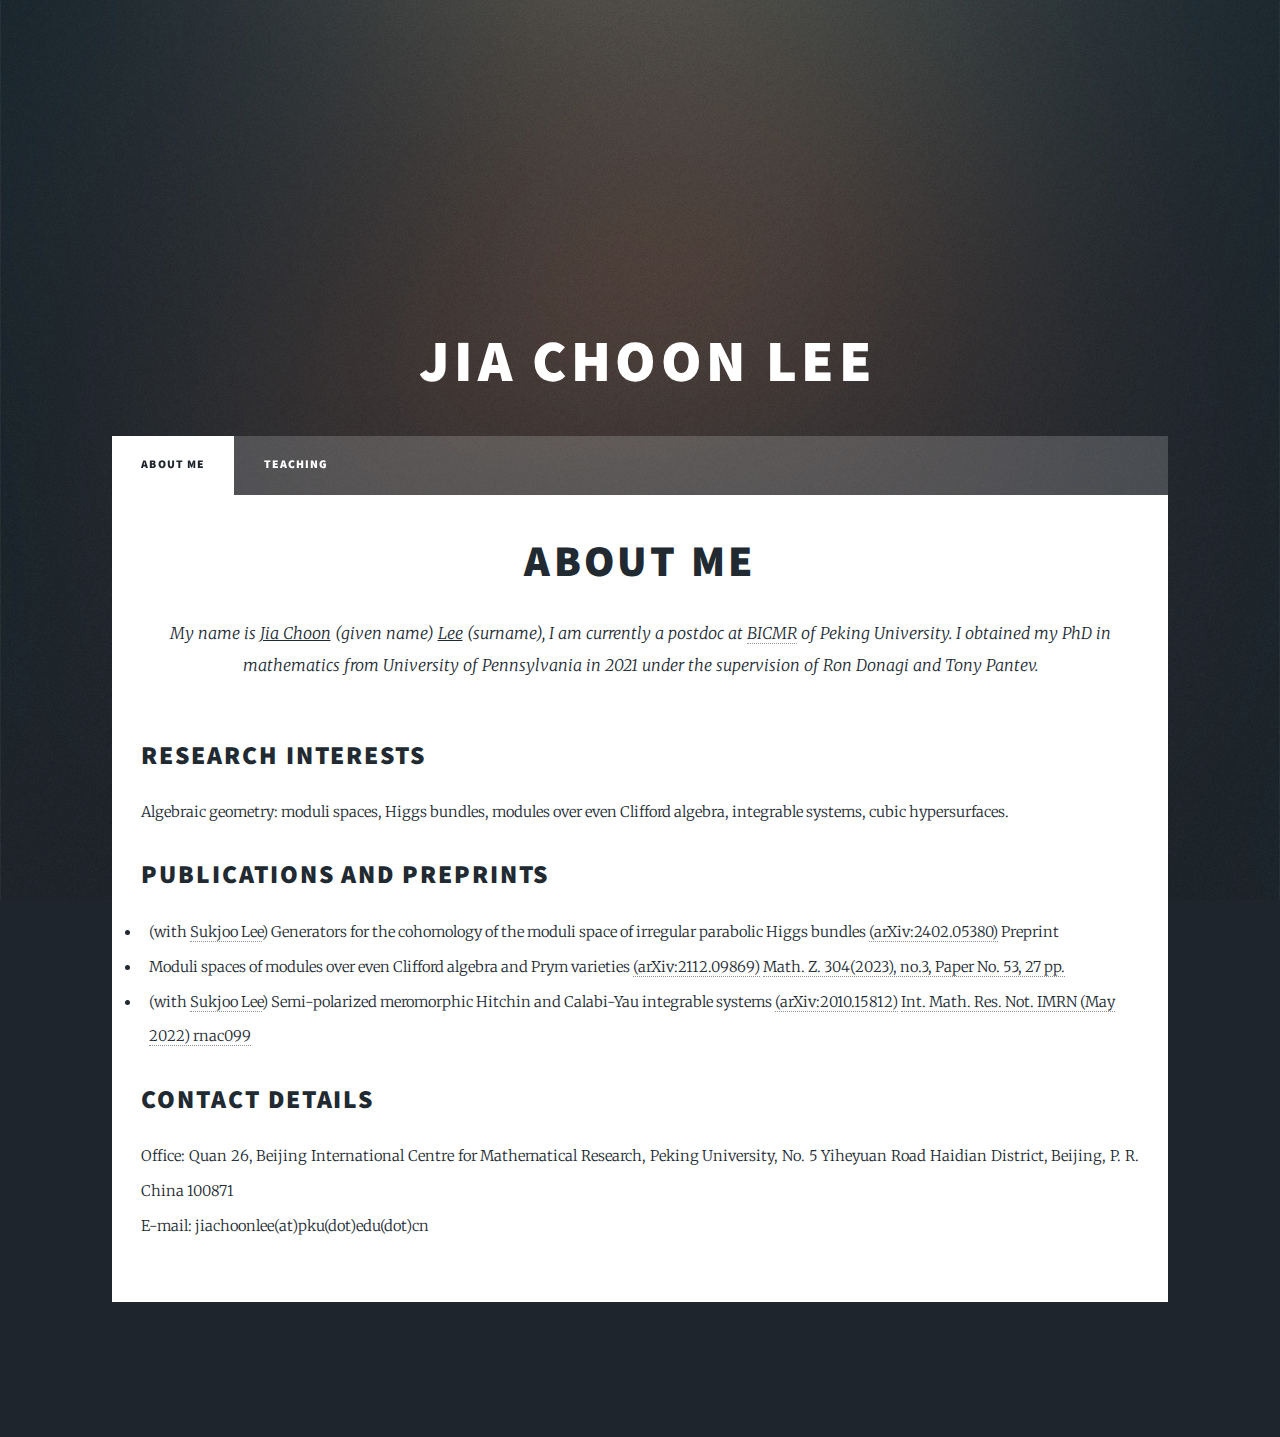
==== commit f1e76b16: "Update index.html" ====
--- a/index.html
+++ b/index.html
@@ -22,9 +22,7 @@
 						<h1>
 						Jia Choon Lee</h1>
 						
-						<ul class="actions">
-							<li><a href="#header" class="button icon solid solo fa-arrow-down scrolly">Continue</a></li>
-						</ul>
+						
 					</div>
 
 		
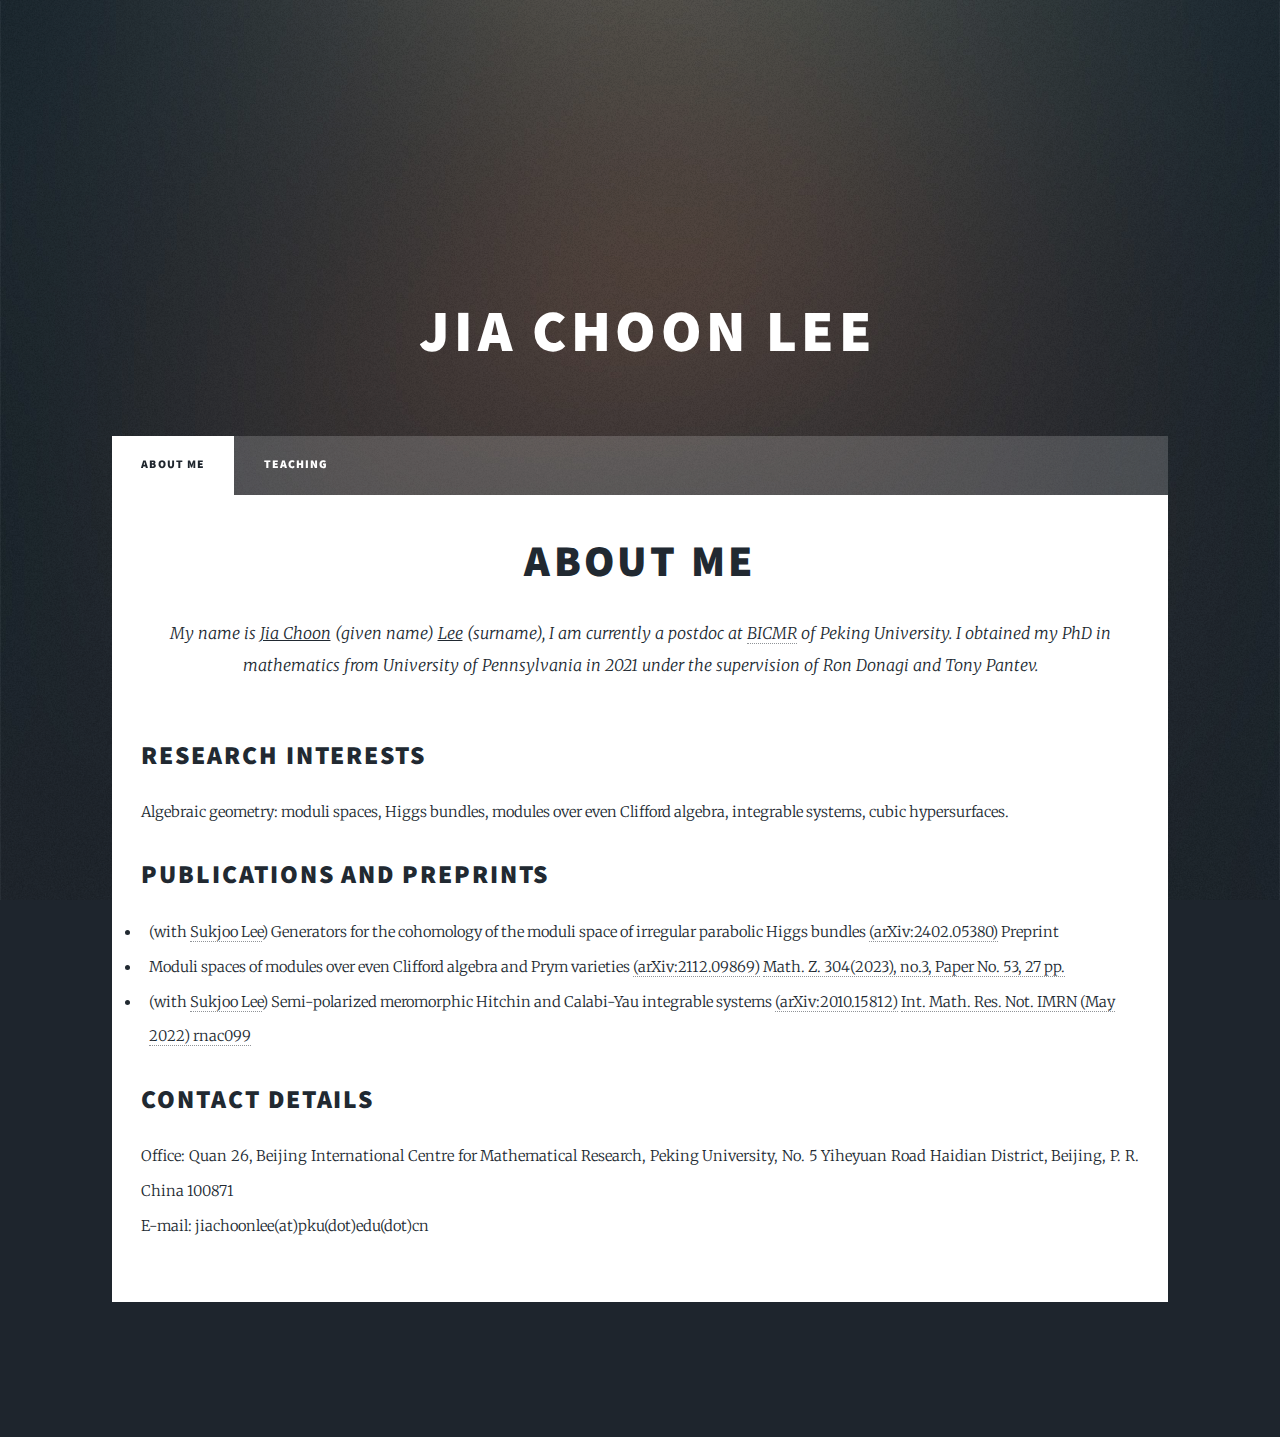
==== commit e1adf3f4: "Update index.html" ====
--- a/index.html
+++ b/index.html
@@ -22,7 +22,7 @@
 						<h1>
 						Jia Choon Lee</h1>
 						
-						
+						<ul></ul>
 					</div>
 
 		
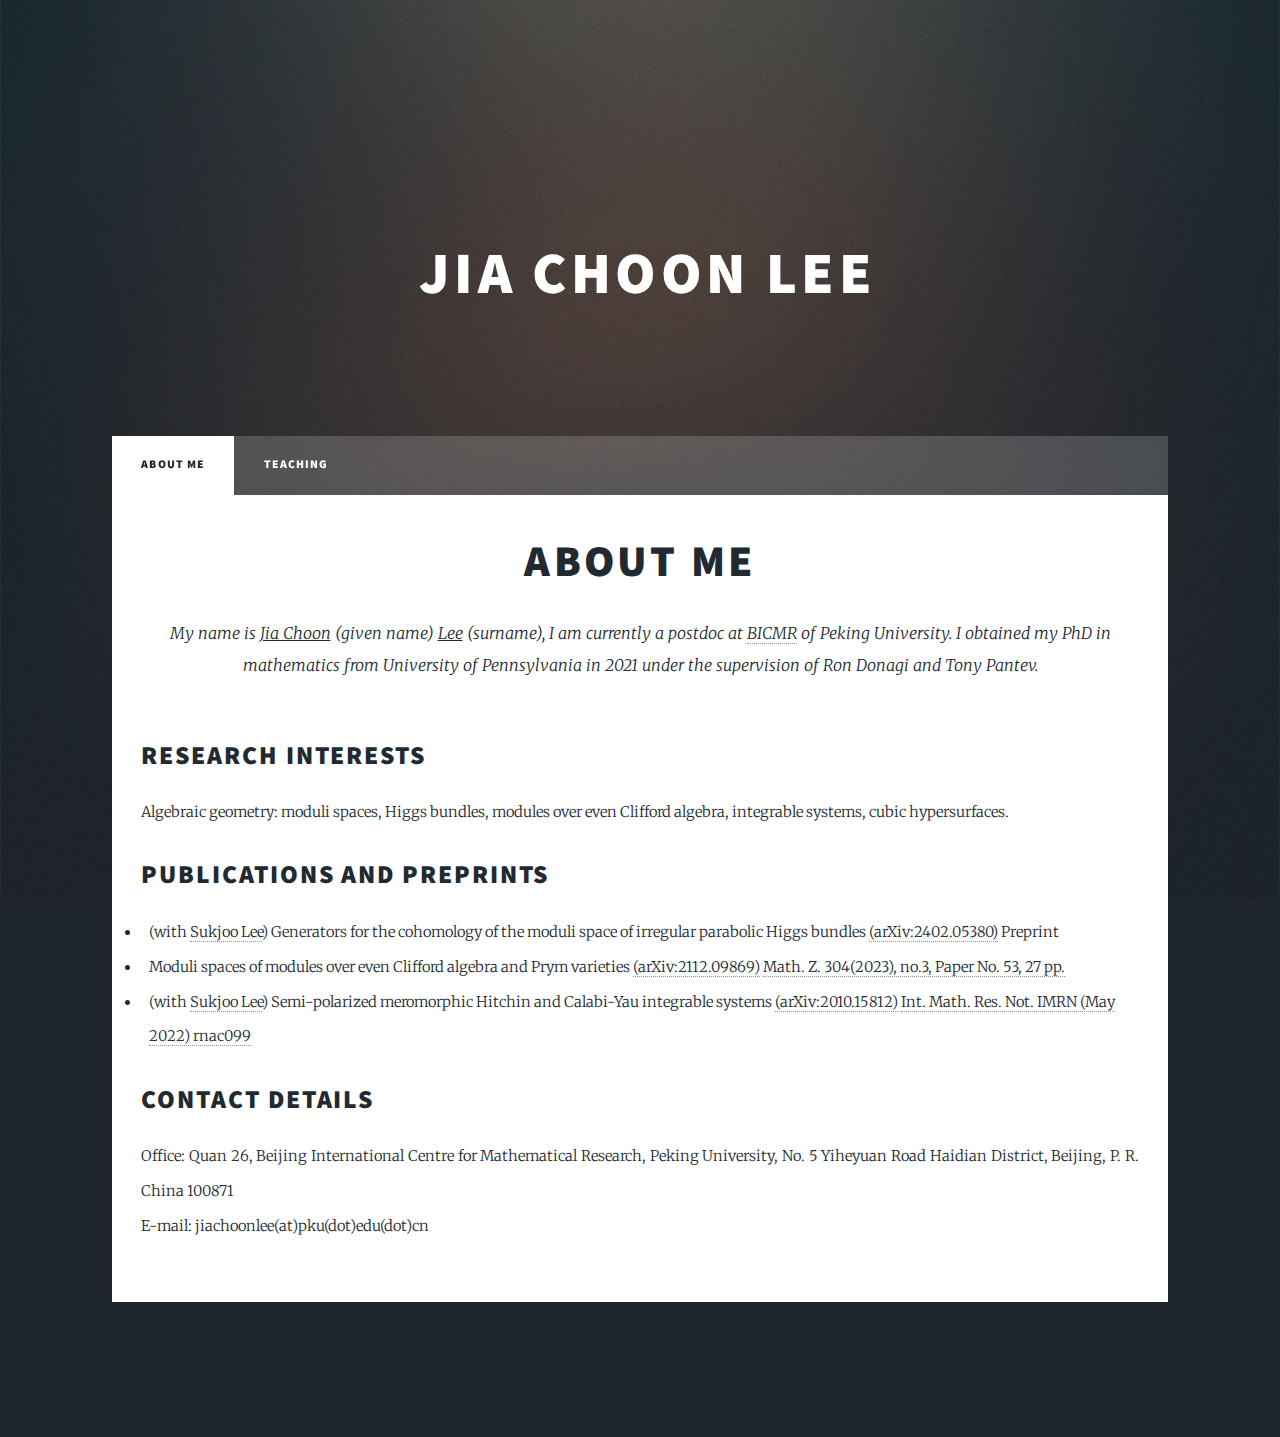
==== commit ee8661dd: "Update index.html" ====
--- a/index.html
+++ b/index.html
@@ -22,6 +22,8 @@
 						<h1>
 						Jia Choon Lee</h1>
 						
+						<ul></ul>
+						<ul></ul>
 						<ul></ul>
 					</div>
 
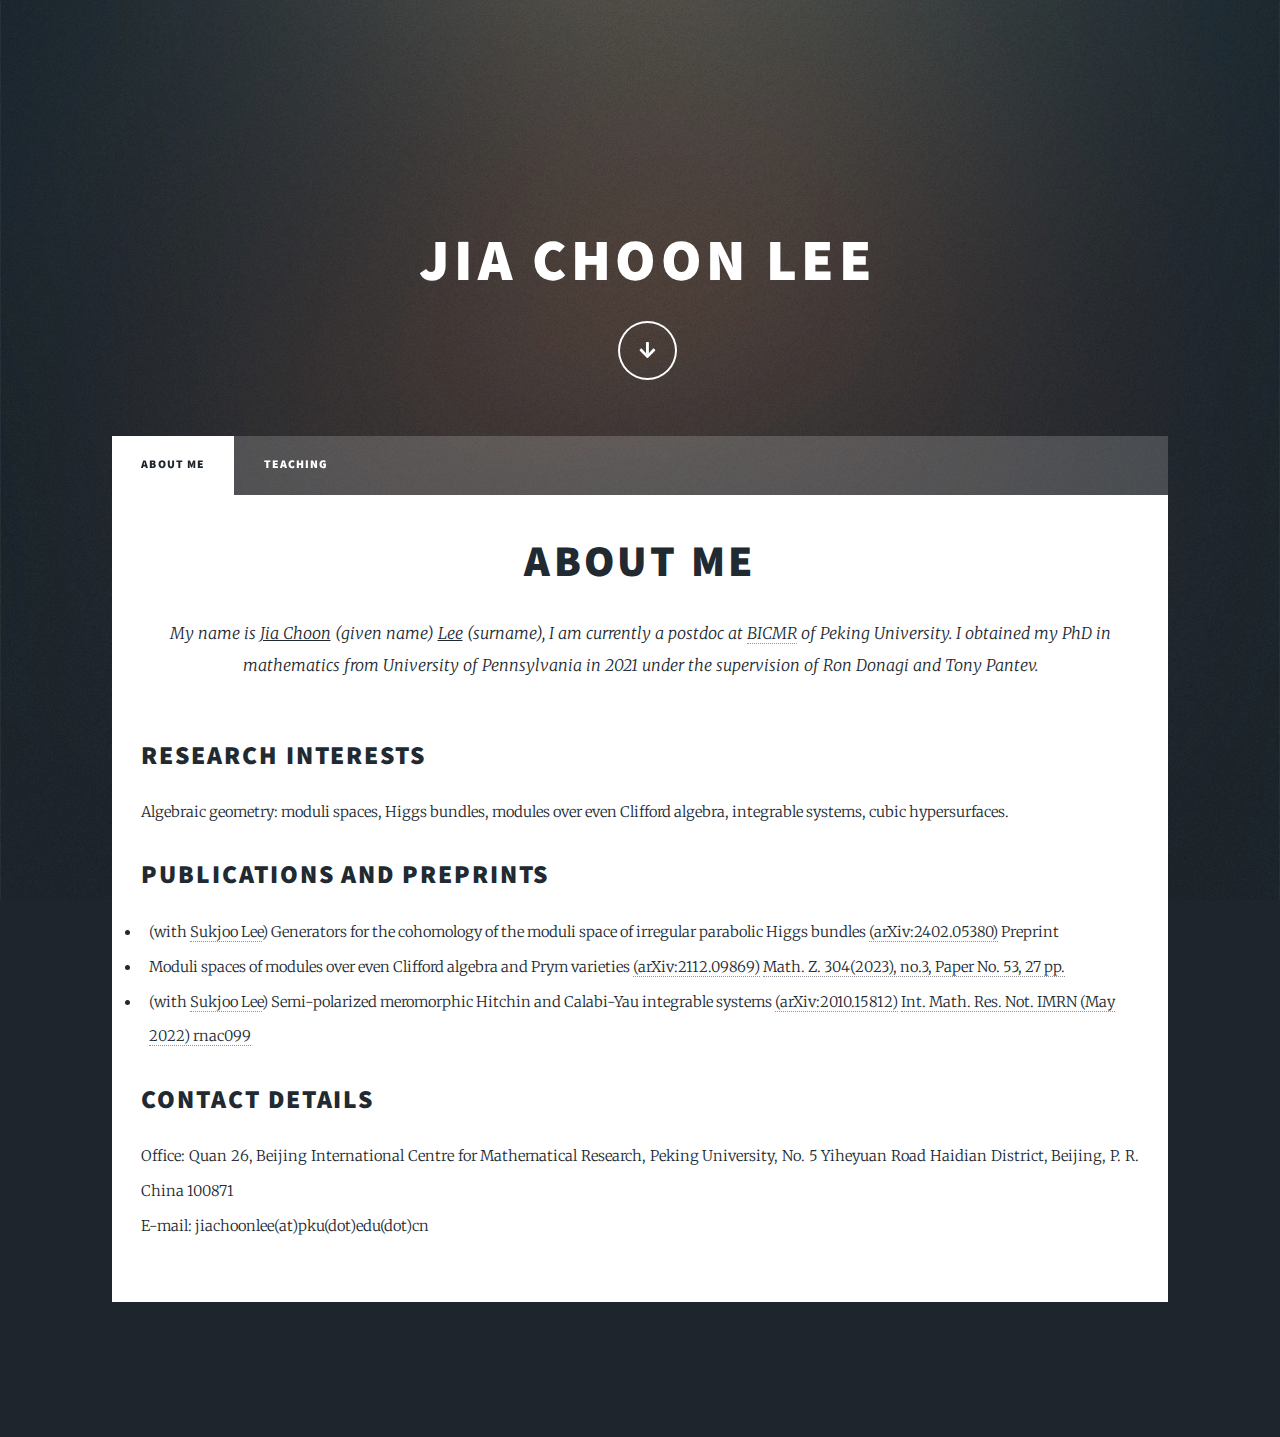
==== commit 9a587e8f: "Update index.html" ====
--- a/index.html
+++ b/index.html
@@ -22,9 +22,9 @@
 						<h1>
 						Jia Choon Lee</h1>
 						
-						<ul></ul>
-						<ul></ul>
-						<ul></ul>
+						<ul class="actions">
+							<li><a href="#header" class="button icon solid solo fa-arrow-down scrolly">Continue</a></li>
+						</ul>
 					</div>
 
 		
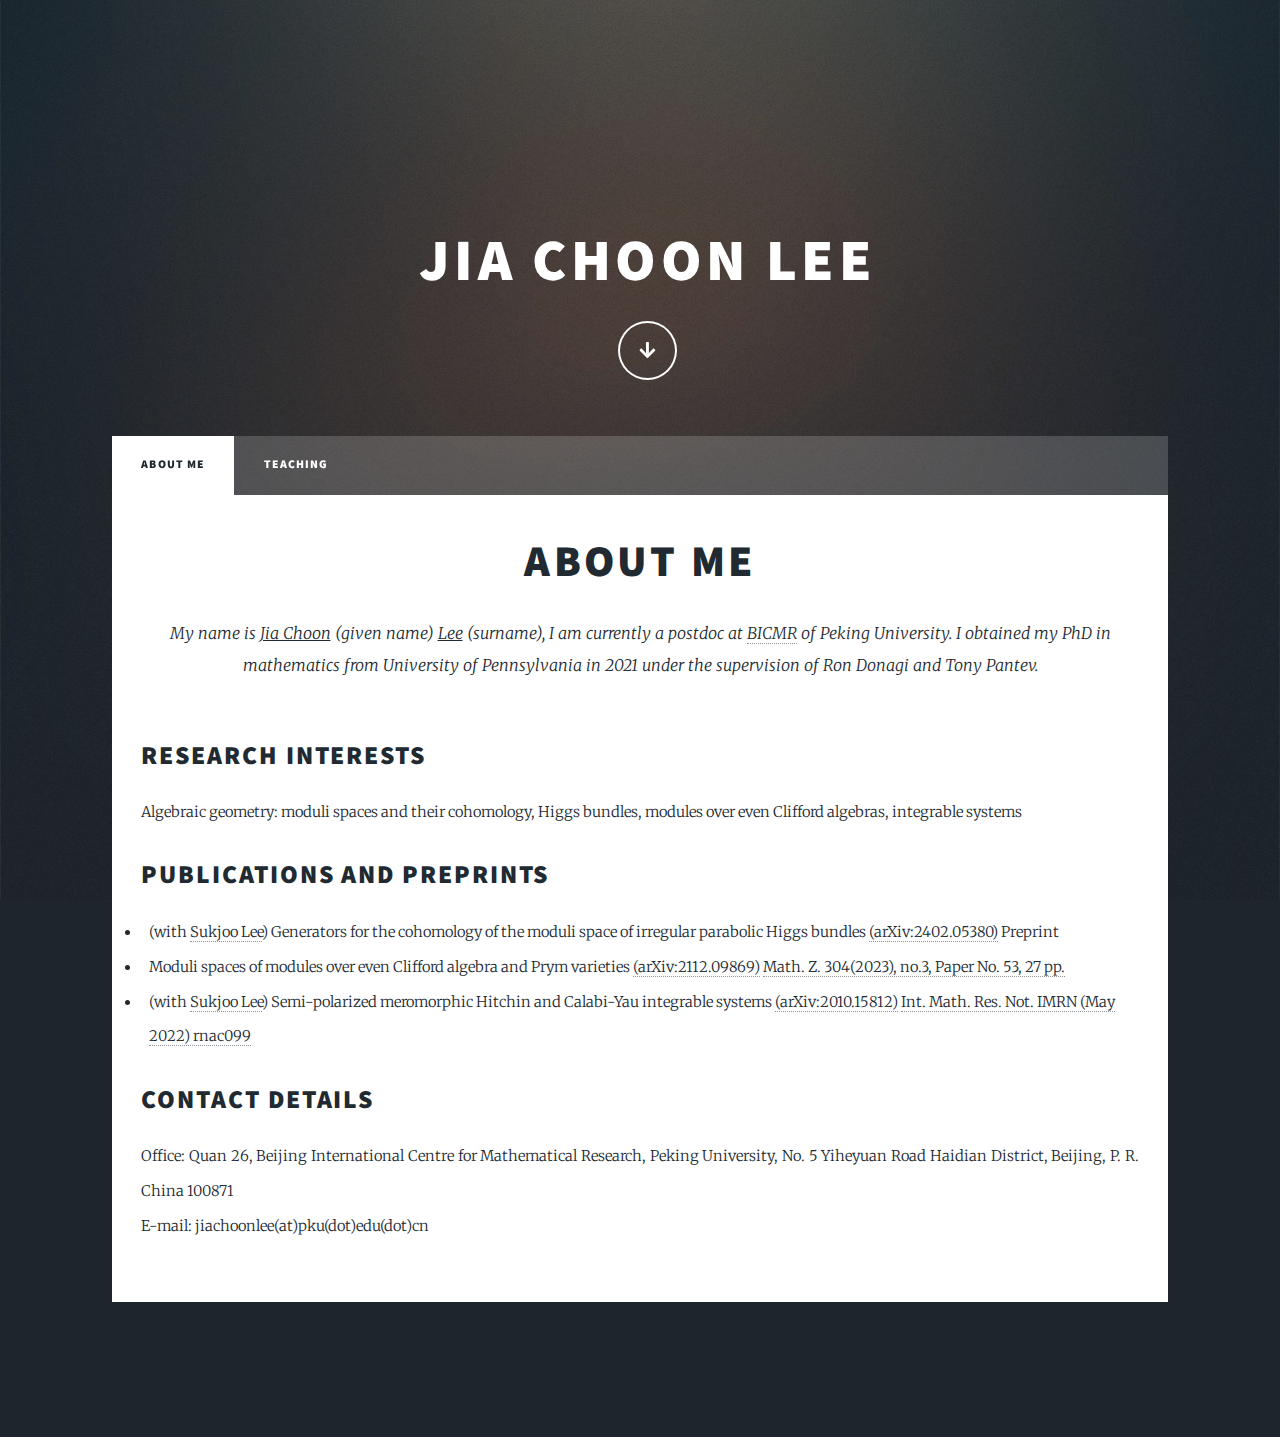
==== commit f59623ab: "Update index.html" ====
--- a/index.html
+++ b/index.html
@@ -64,7 +64,7 @@
 
                 <!-- Text stuff -->
                 <h2>Research Interests</h2>
-                <p>Algebraic geometry: moduli spaces, Higgs bundles, modules over even Clifford algebra, integrable systems, cubic hypersurfaces. </p> 
+                <p>Algebraic geometry: moduli spaces and their cohomology, Higgs bundles, modules over even Clifford algebras, integrable systems </p> 
 
 
 				<!-- Lists -->
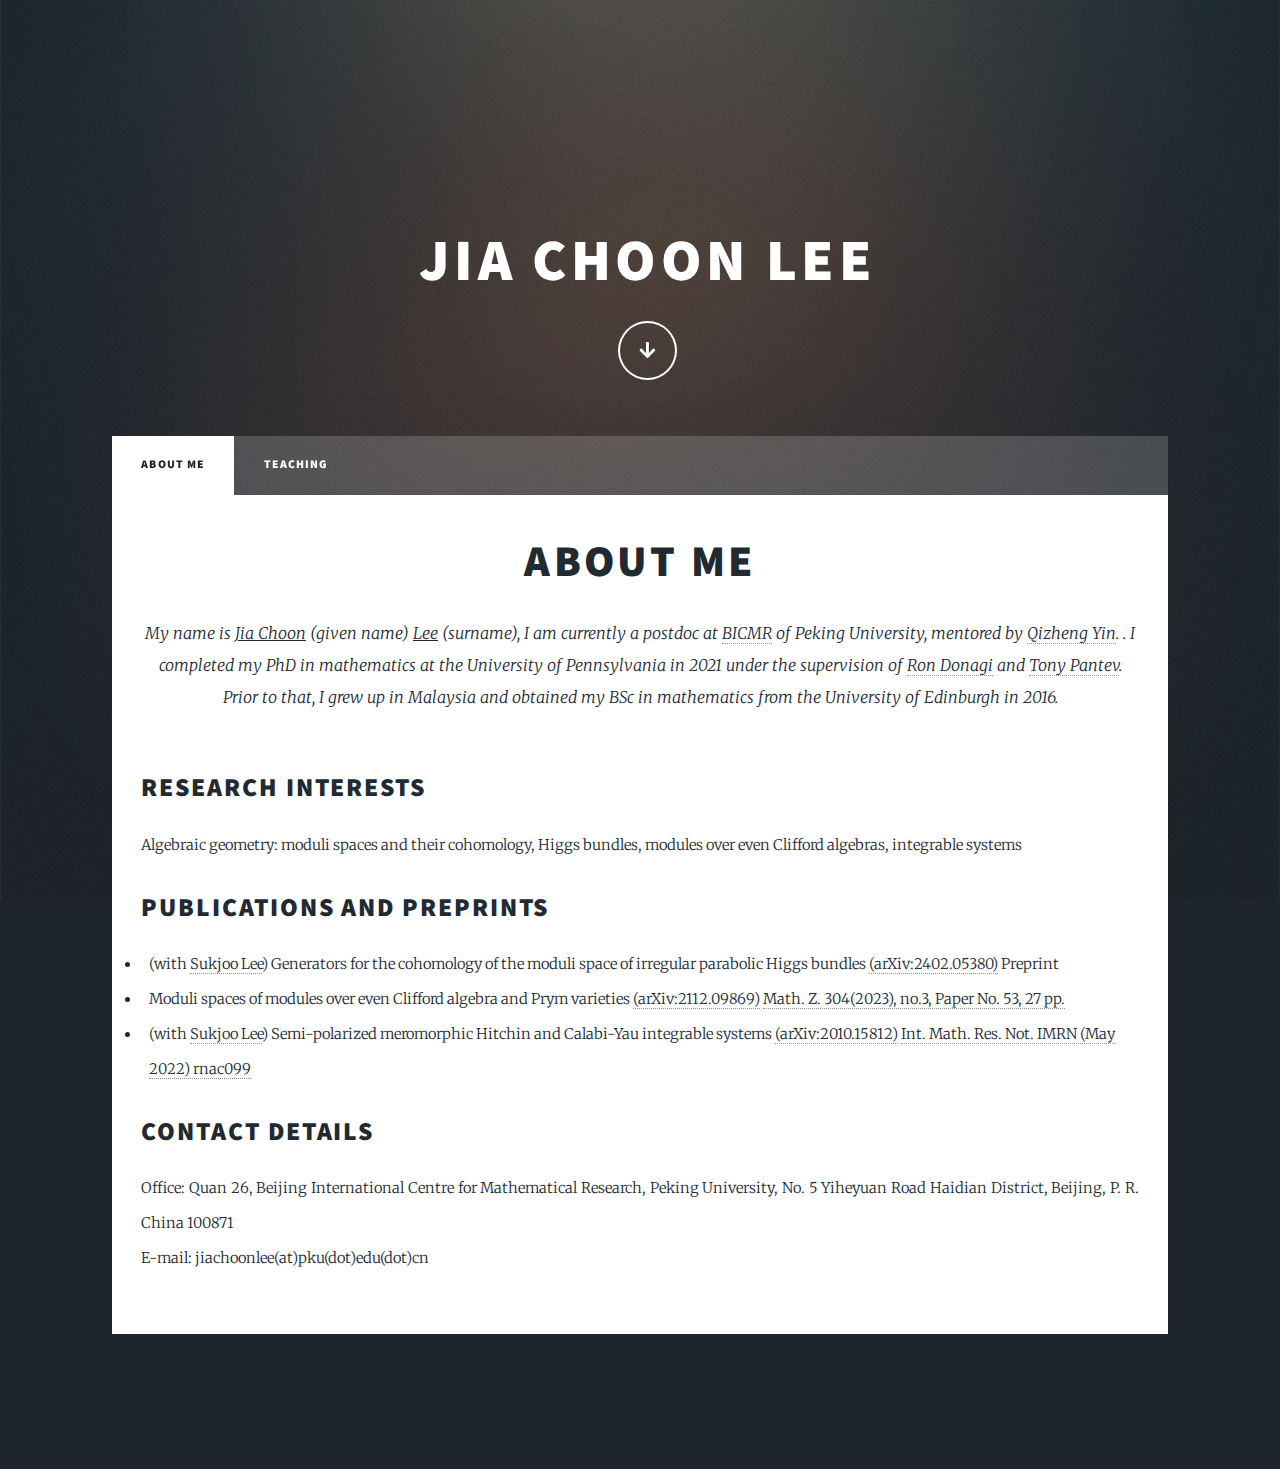
==== commit 9bd854f4: "Update index.html" ====
--- a/index.html
+++ b/index.html
@@ -55,8 +55,9 @@
 							<header class="major">
 								<h1>About Me<br />
 								</h1>
-								<p>My name is <u>Jia Choon</u> (given name) <u>Lee</u> (surname), I am currently a postdoc at <a href="https://bicmr.pku.edu.cn" target="_blank">BICMR</a> of Peking University.
-									 I obtained my PhD in mathematics from University of Pennsylvania in 2021 under the supervision of Ron Donagi and Tony Pantev. 
+								<p>My name is <u>Jia Choon</u> (given name) <u>Lee</u> (surname), I am currently a postdoc at <a href="https://bicmr.pku.edu.cn" target="_blank">BICMR</a> of Peking University, mentored by <a href="http://faculty.bicmr.pku.edu.cn/~qizheng/#" target="_blank">Qizheng Yin</a>.
+.
+									 I completed my PhD in mathematics at the University of Pennsylvania in 2021 under the supervision of <a href="https://en.wikipedia.org/wiki/Ron_Donagi" target="_blank">Ron Donagi</a> and <a href="https://www2.math.upenn.edu/~tpantev/" target="_blank">Tony Pantev</a>. Prior to that, I grew up in Malaysia and obtained my BSc in mathematics from the University of Edinburgh in 2016.
 									
 									</p>
 							
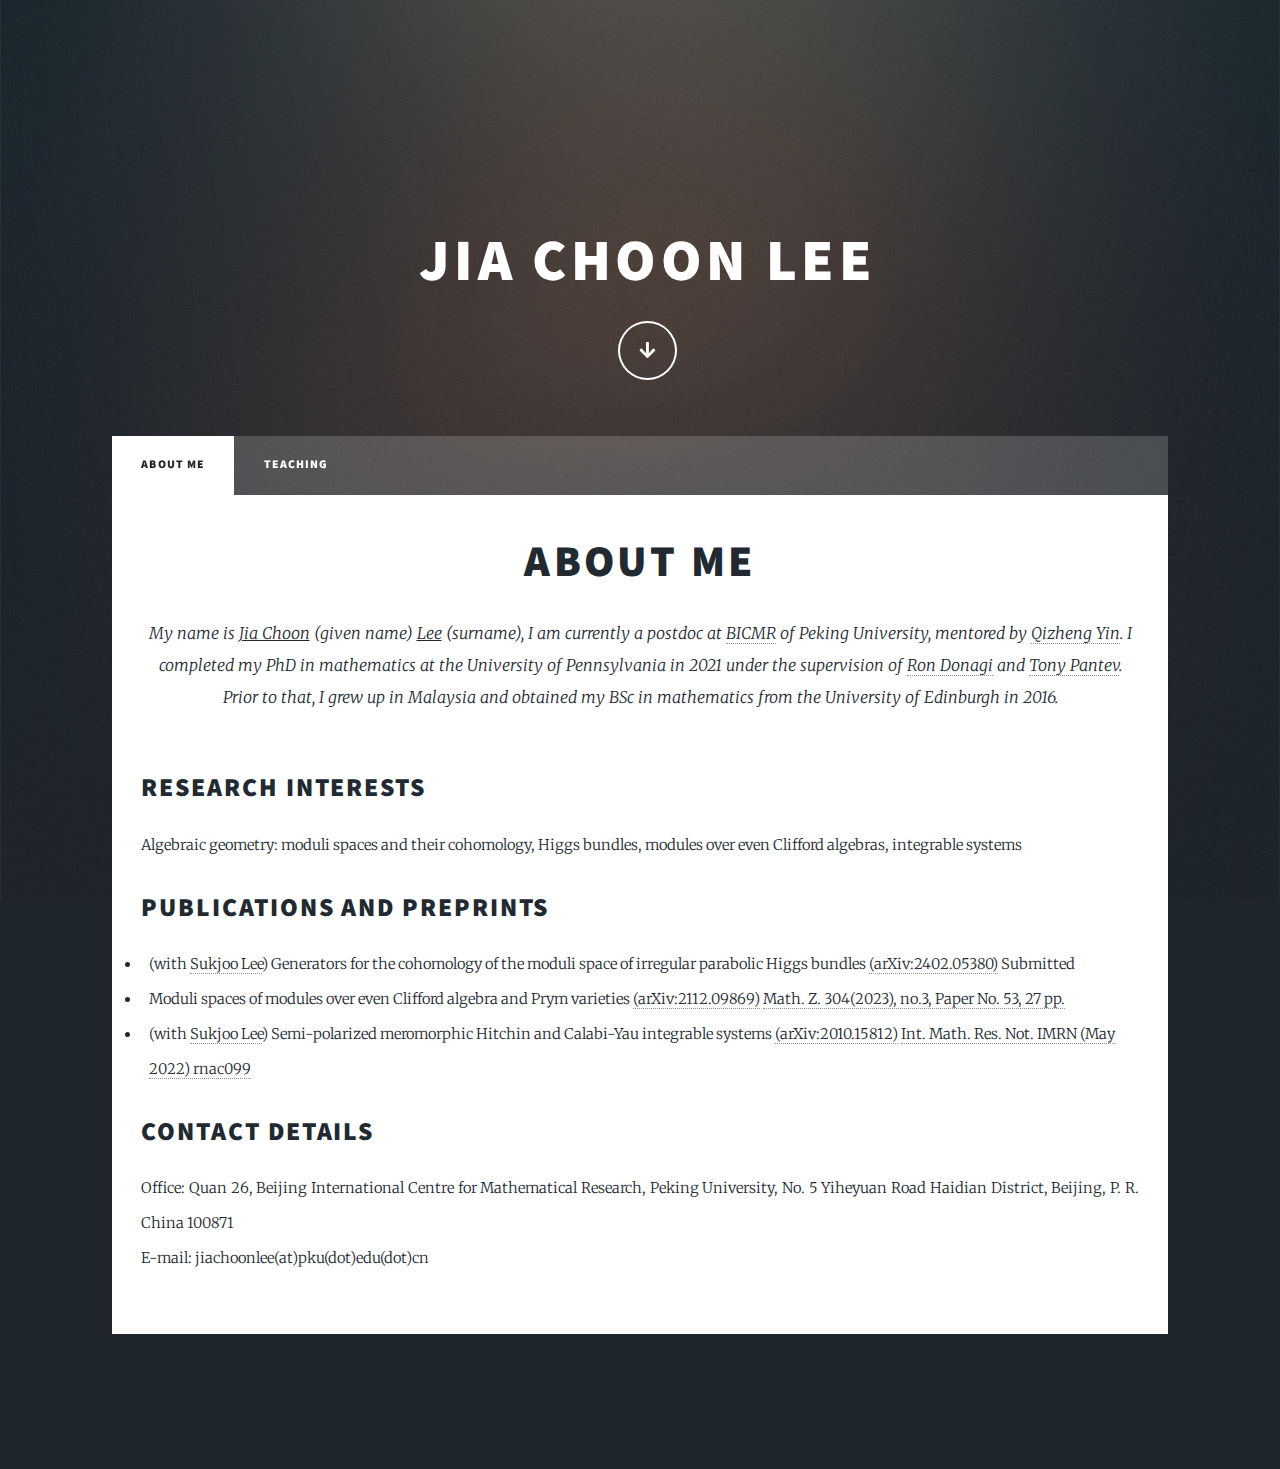
==== commit 81abdad6: "Update index.html" ====
--- a/index.html
+++ b/index.html
@@ -56,7 +56,6 @@
 								<h1>About Me<br />
 								</h1>
 								<p>My name is <u>Jia Choon</u> (given name) <u>Lee</u> (surname), I am currently a postdoc at <a href="https://bicmr.pku.edu.cn" target="_blank">BICMR</a> of Peking University, mentored by <a href="http://faculty.bicmr.pku.edu.cn/~qizheng/#" target="_blank">Qizheng Yin</a>.
-.
 									 I completed my PhD in mathematics at the University of Pennsylvania in 2021 under the supervision of <a href="https://en.wikipedia.org/wiki/Ron_Donagi" target="_blank">Ron Donagi</a> and <a href="https://www2.math.upenn.edu/~tpantev/" target="_blank">Tony Pantev</a>. Prior to that, I grew up in Malaysia and obtained my BSc in mathematics from the University of Edinburgh in 2016.
 									
 									</p>
@@ -72,7 +71,7 @@
 				<h2>Publications and preprints </h2>
 				<div class="row">
 				<ul>
-				<li>(with <a href="https://sites.google.com/view/sukjoolee/home?authuser=0" target="_blank">Sukjoo Lee</a>) Generators for the cohomology of the moduli space of irregular parabolic Higgs bundles <a href="https://arxiv.org/abs/2402.05380" target="_blank">(arXiv:2402.05380)</a> Preprint </li>
+				<li>(with <a href="https://sites.google.com/view/sukjoolee/home?authuser=0" target="_blank">Sukjoo Lee</a>) Generators for the cohomology of the moduli space of irregular parabolic Higgs bundles <a href="https://arxiv.org/abs/2402.05380" target="_blank">(arXiv:2402.05380)</a> Submitted </li>
 				<li>Moduli spaces of modules over even Clifford algebra and Prym varieties <a href="https://arxiv.org/abs/2112.09869" target="_blank">(arXiv:2112.09869)</a> <a href="https://link.springer.com/article/10.1007/s00209-023-03310-w"target="_blank"> Math. Z. 304(2023), no.3, Paper No. 53, 27 pp.</a></li>
 				<li>(with <a href="https://sites.google.com/view/sukjoolee/home?authuser=0" target="_blank">Sukjoo Lee</a>) Semi-polarized meromorphic Hitchin and Calabi-Yau integrable systems <a href="https://arxiv.org/abs/2010.15812" target="_blank">(arXiv:2010.15812)</a> <a href="https://academic.oup.com/imrn/advance-article/doi/10.1093/imrn/rnac099/6585761?login=false" target="_blank">Int. Math. Res. Not. IMRN (May 2022) rnac099</a></li>
                
